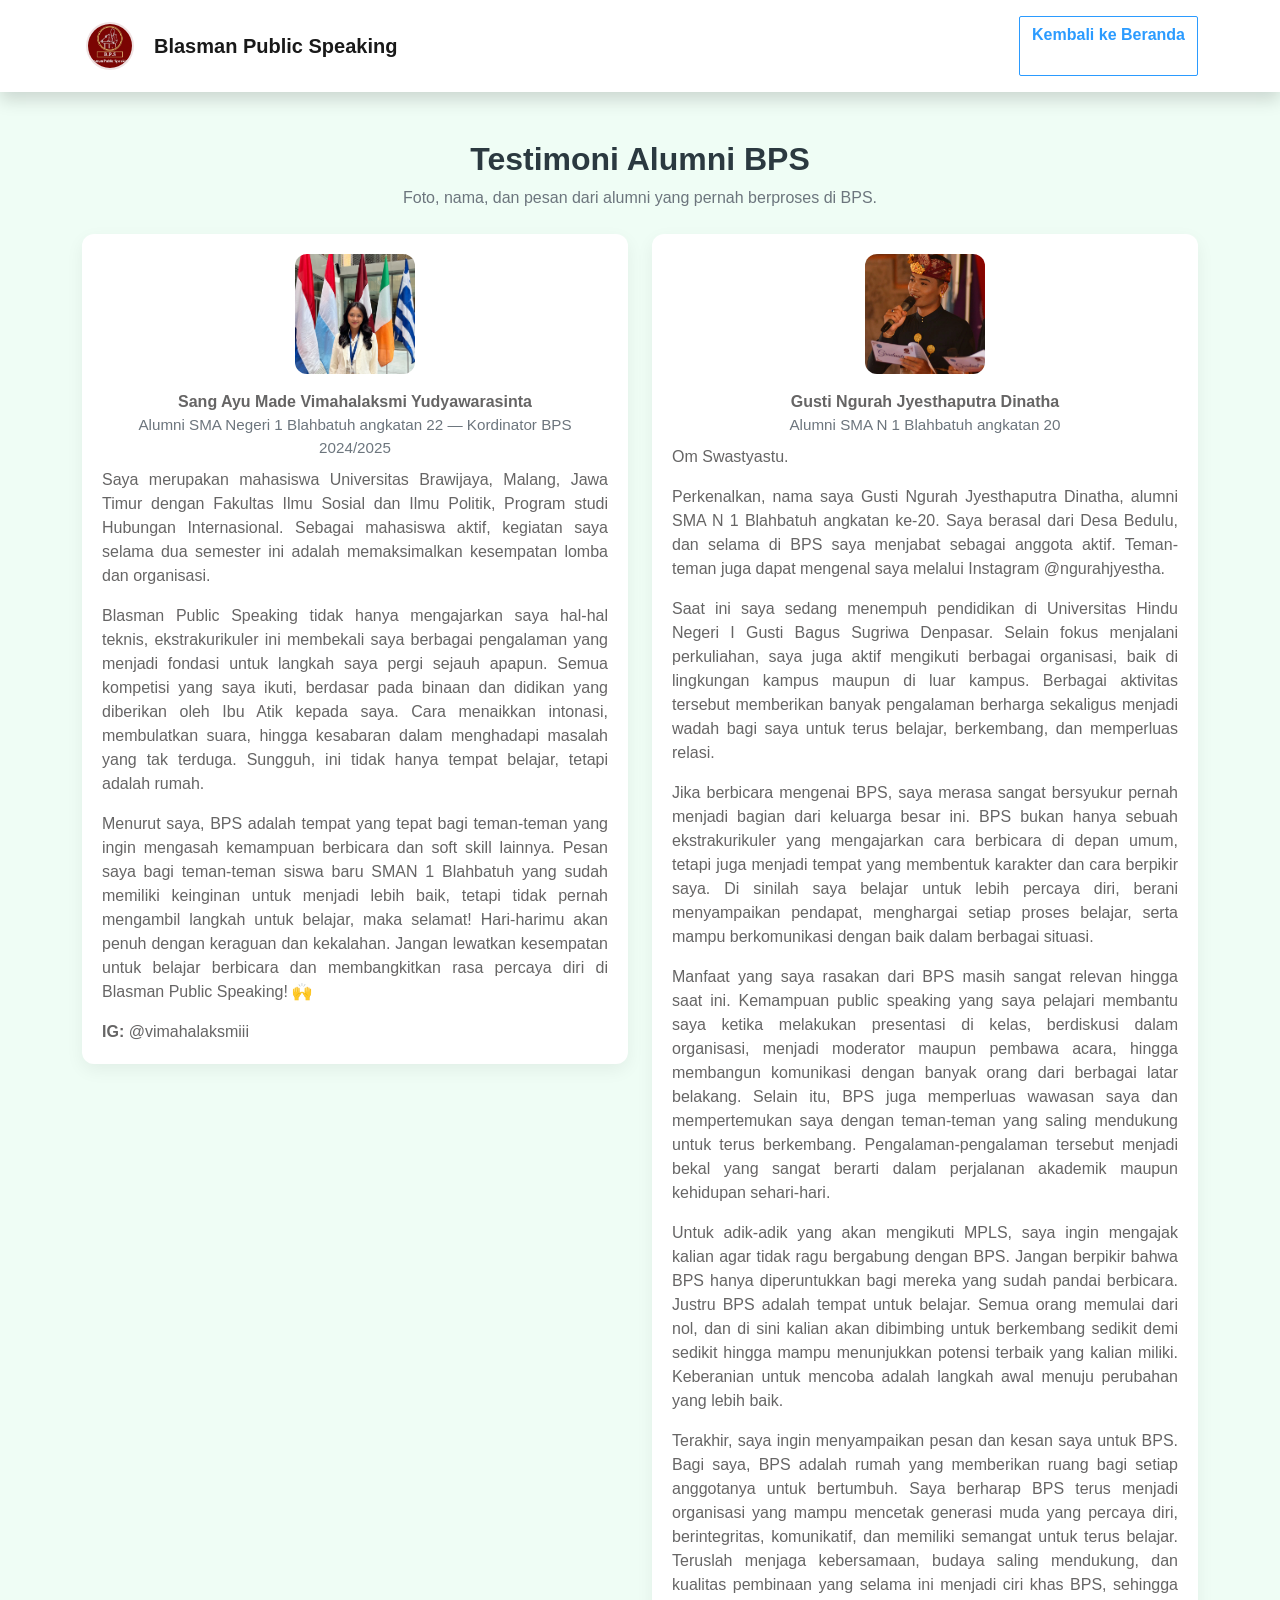
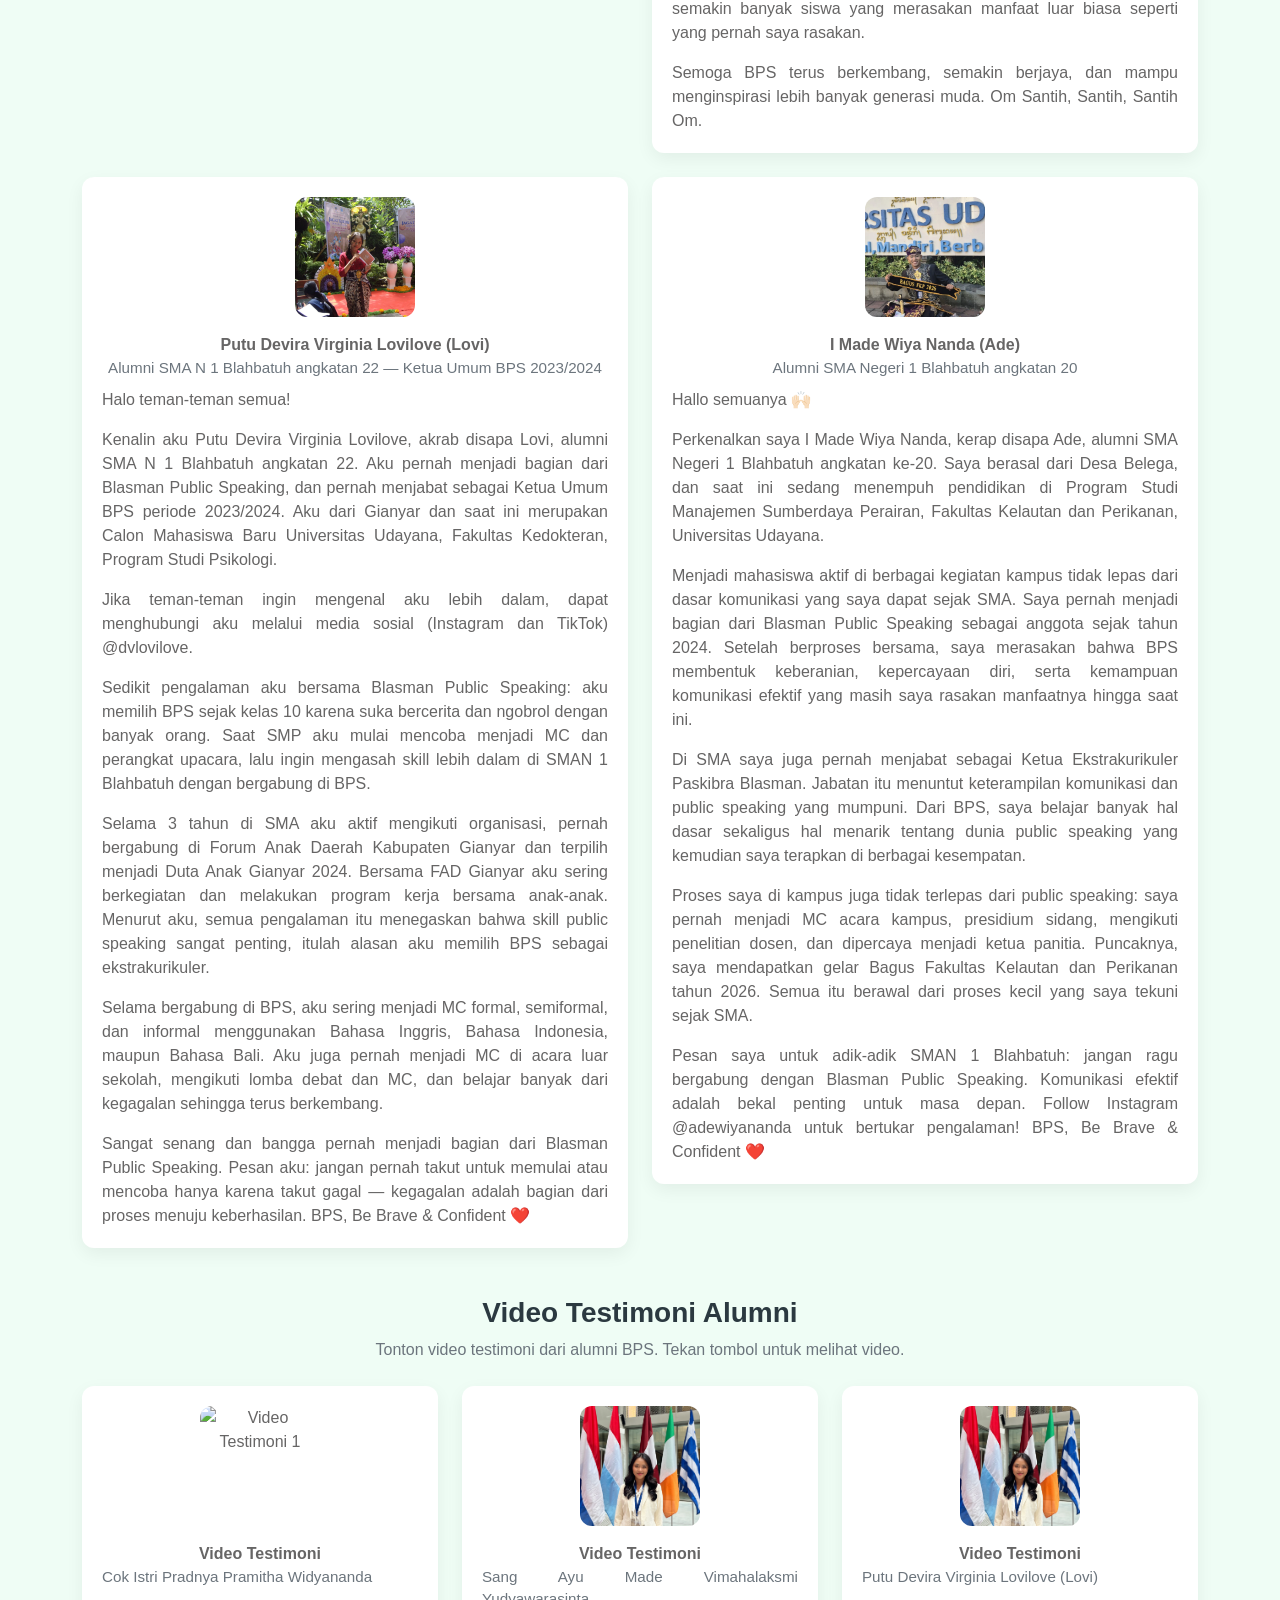
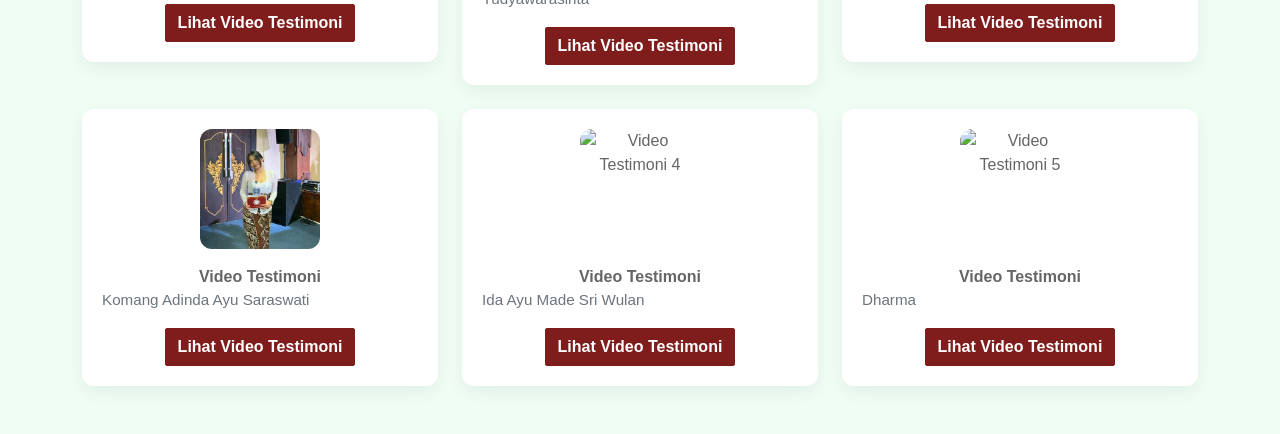
==== testimonials.html @ 6df074cc "Add files via upload" ====
<!DOCTYPE html>
<html lang="id">

<head>
    <meta charset="utf-8">
    <title>Testimoni Alumni | BPS</title>
    <meta content="width=device-width, initial-scale=1.0" name="viewport">
    <link href="css/bootstrap.min.css" rel="stylesheet">
    <link href="css/style.css" rel="stylesheet">
    <style>
        .alumni-card { border-radius:12px; padding:20px; background:#fff; box-shadow:0 6px 18px rgba(0,0,0,0.06); }
        .alumni-photo { width:120px; height:120px; border-radius:12px; object-fit:cover; display:block; margin:0 auto; }
        .alumni-meta { font-weight:700; margin-top:8px; text-align:center; }
        .alumni-sub { color:#6c757d; font-size:0.95rem; text-align:center; }
        .alumni-card p { text-align:justify; }
    </style>
</head>

<body class="has-fixed-navbar bg-light">
    <nav class="navbar navbar-expand-lg navbar-light bg-white shadow sticky-top py-3">
        <div class="container">
            <a class="navbar-brand d-flex align-items-center" href="index.html">
                <img src="LOGO BPS.webp" alt="Logo" style="width:48px; height:auto; object-fit:contain;" class="me-2">
                <span class="fw-bold">Blasman Public Speaking</span>
            </a>
            <div class="ms-auto">
                <a href="index.html" class="btn btn-outline-secondary">Kembali ke Beranda</a>
            </div>
        </div>
    </nav>

    <main class="container py-5">
        <div class="text-center mb-4">
            <h2 class="fw-bold">Testimoni Alumni BPS</h2>
            <p class="text-muted">Foto, nama, dan pesan dari alumni yang pernah berproses di BPS.</p>
        </div>

        <div class="row g-4">
            <div class="col-md-6">
                <div class="alumni-card">
                    <div class="text-center mb-3">
                        <img src="kak gek vi.webp" alt="Sang Ayu" class="alumni-photo">
                    </div>
                    <div>
                        <div class="alumni-meta">Sang Ayu Made Vimahalaksmi Yudyawarasinta</div>
                        <div class="alumni-sub">Alumni SMA Negeri 1 Blahbatuh angkatan 22 — Kordinator BPS 2024/2025</div>
                        <p class="mt-2">Saya merupakan mahasiswa Universitas Brawijaya, Malang, Jawa Timur dengan Fakultas Ilmu Sosial dan Ilmu Politik, Program studi Hubungan Internasional. Sebagai mahasiswa aktif, kegiatan saya selama dua semester ini adalah memaksimalkan kesempatan lomba dan organisasi.</p>
                        <p>Blasman Public Speaking tidak hanya mengajarkan saya hal-hal teknis, ekstrakurikuler ini membekali saya berbagai pengalaman yang menjadi fondasi untuk langkah saya pergi sejauh apapun. Semua kompetisi yang saya ikuti, berdasar pada binaan dan didikan yang diberikan oleh Ibu Atik kepada saya. Cara menaikkan intonasi, membulatkan suara, hingga kesabaran dalam menghadapi masalah yang tak terduga. Sungguh, ini tidak hanya tempat belajar, tetapi adalah rumah.</p>
                        <p>Menurut saya, BPS adalah tempat yang tepat bagi teman-teman yang ingin mengasah kemampuan berbicara dan soft skill lainnya. Pesan saya bagi teman-teman siswa baru SMAN 1 Blahbatuh yang sudah memiliki keinginan untuk menjadi lebih baik, tetapi tidak pernah mengambil langkah untuk belajar, maka selamat! Hari-harimu akan penuh dengan keraguan dan kekalahan. Jangan lewatkan kesempatan untuk belajar berbicara dan membangkitkan rasa percaya diri di Blasman Public Speaking! 🙌</p>
                        <p class="mb-0"><strong>IG:</strong> @vimahalaksmiii</p>
                    </div>
                </div>
            </div>

            <div class="col-md-6">
                <div class="alumni-card">
                    <div class="text-center mb-3">
                        <img src="kak jyes.webp" alt="Gusti Ngurah" class="alumni-photo">
                    </div>
                    <div>
                        <div class="alumni-meta">Gusti Ngurah Jyesthaputra Dinatha</div>
                        <div class="alumni-sub">Alumni SMA N 1 Blahbatuh angkatan 20</div>
                        <p class="mt-2">Om Swastyastu.</p>
                        <p>Perkenalkan, nama saya Gusti Ngurah Jyesthaputra Dinatha, alumni SMA N 1 Blahbatuh angkatan ke-20. Saya berasal dari Desa Bedulu, dan selama di BPS saya menjabat sebagai anggota aktif. Teman-teman juga dapat mengenal saya melalui Instagram @ngurahjyestha.</p>
                        <p>Saat ini saya sedang menempuh pendidikan di Universitas Hindu Negeri I Gusti Bagus Sugriwa Denpasar. Selain fokus menjalani perkuliahan, saya juga aktif mengikuti berbagai organisasi, baik di lingkungan kampus maupun di luar kampus. Berbagai aktivitas tersebut memberikan banyak pengalaman berharga sekaligus menjadi wadah bagi saya untuk terus belajar, berkembang, dan memperluas relasi.</p>
                        <p>Jika berbicara mengenai BPS, saya merasa sangat bersyukur pernah menjadi bagian dari keluarga besar ini. BPS bukan hanya sebuah ekstrakurikuler yang mengajarkan cara berbicara di depan umum, tetapi juga menjadi tempat yang membentuk karakter dan cara berpikir saya. Di sinilah saya belajar untuk lebih percaya diri, berani menyampaikan pendapat, menghargai setiap proses belajar, serta mampu berkomunikasi dengan baik dalam berbagai situasi.</p>
                        <p>Manfaat yang saya rasakan dari BPS masih sangat relevan hingga saat ini. Kemampuan public speaking yang saya pelajari membantu saya ketika melakukan presentasi di kelas, berdiskusi dalam organisasi, menjadi moderator maupun pembawa acara, hingga membangun komunikasi dengan banyak orang dari berbagai latar belakang. Selain itu, BPS juga memperluas wawasan saya dan mempertemukan saya dengan teman-teman yang saling mendukung untuk terus berkembang. Pengalaman-pengalaman tersebut menjadi bekal yang sangat berarti dalam perjalanan akademik maupun kehidupan sehari-hari.</p>
                        <p>Untuk adik-adik yang akan mengikuti MPLS, saya ingin mengajak kalian agar tidak ragu bergabung dengan BPS. Jangan berpikir bahwa BPS hanya diperuntukkan bagi mereka yang sudah pandai berbicara. Justru BPS adalah tempat untuk belajar. Semua orang memulai dari nol, dan di sini kalian akan dibimbing untuk berkembang sedikit demi sedikit hingga mampu menunjukkan potensi terbaik yang kalian miliki. Keberanian untuk mencoba adalah langkah awal menuju perubahan yang lebih baik.</p>
                        <p>Terakhir, saya ingin menyampaikan pesan dan kesan saya untuk BPS. Bagi saya, BPS adalah rumah yang memberikan ruang bagi setiap anggotanya untuk bertumbuh. Saya berharap BPS terus menjadi organisasi yang mampu mencetak generasi muda yang percaya diri, berintegritas, komunikatif, dan memiliki semangat untuk terus belajar. Teruslah menjaga kebersamaan, budaya saling mendukung, dan kualitas pembinaan yang selama ini menjadi ciri khas BPS, sehingga semakin banyak siswa yang merasakan manfaat luar biasa seperti yang pernah saya rasakan.</p>
                        <p class="mb-0">Semoga BPS terus berkembang, semakin berjaya, dan mampu menginspirasi lebih banyak generasi muda. Om Santih, Santih, Santih Om.</p>
                    </div>
                </div>
            </div>

            <div class="col-md-6">
                <div class="alumni-card">
                    <div class="text-center mb-3">
                        <img src="kak lovi.webp" alt="Putu Devira" class="alumni-photo">
                    </div>
                    <div>
                        <div class="alumni-meta">Putu Devira Virginia Lovilove (Lovi)</div>
                        <div class="alumni-sub">Alumni SMA N 1 Blahbatuh angkatan 22 — Ketua Umum BPS 2023/2024</div>
                        <p class="mt-2">Halo teman-teman semua!</p>
                        <p>Kenalin aku Putu Devira Virginia Lovilove, akrab disapa Lovi, alumni SMA N 1 Blahbatuh angkatan 22. Aku pernah menjadi bagian dari Blasman Public Speaking, dan pernah menjabat sebagai Ketua Umum BPS periode 2023/2024. Aku dari Gianyar dan saat ini merupakan Calon Mahasiswa Baru Universitas Udayana, Fakultas Kedokteran, Program Studi Psikologi.</p>
                        <p>Jika teman-teman ingin mengenal aku lebih dalam, dapat menghubungi aku melalui media sosial (Instagram dan TikTok) @dvlovilove.</p>
                        <p>Sedikit pengalaman aku bersama Blasman Public Speaking: aku memilih BPS sejak kelas 10 karena suka bercerita dan ngobrol dengan banyak orang. Saat SMP aku mulai mencoba menjadi MC dan perangkat upacara, lalu ingin mengasah skill lebih dalam di SMAN 1 Blahbatuh dengan bergabung di BPS.</p>
                        <p>Selama 3 tahun di SMA aku aktif mengikuti organisasi, pernah bergabung di Forum Anak Daerah Kabupaten Gianyar dan terpilih menjadi Duta Anak Gianyar 2024. Bersama FAD Gianyar aku sering berkegiatan dan melakukan program kerja bersama anak-anak. Menurut aku, semua pengalaman itu menegaskan bahwa skill public speaking sangat penting, itulah alasan aku memilih BPS sebagai ekstrakurikuler.</p>
                        <p>Selama bergabung di BPS, aku sering menjadi MC formal, semiformal, dan informal menggunakan Bahasa Inggris, Bahasa Indonesia, maupun Bahasa Bali. Aku juga pernah menjadi MC di acara luar sekolah, mengikuti lomba debat dan MC, dan belajar banyak dari kegagalan sehingga terus berkembang.</p>
                        <p class="mb-0">Sangat senang dan bangga pernah menjadi bagian dari Blasman Public Speaking. Pesan aku: jangan pernah takut untuk memulai atau mencoba hanya karena takut gagal — kegagalan adalah bagian dari proses menuju keberhasilan. BPS, Be Brave & Confident ❤️</p>
                    </div>
                </div>
            </div>

            <div class="col-md-6">
                <div class="alumni-card">
                    <div class="text-center mb-3">
                        <img src="kak nanda.webp" alt="I Made Wiya Nanda" class="alumni-photo">
                    </div>
                    <div>
                        <div class="alumni-meta">I Made Wiya Nanda (Ade)</div>
                        <div class="alumni-sub">Alumni SMA Negeri 1 Blahbatuh angkatan 20</div>
                        <p class="mt-2">Hallo semuanya 🙌🏻</p>
                        <p>Perkenalkan saya I Made Wiya Nanda, kerap disapa Ade, alumni SMA Negeri 1 Blahbatuh angkatan ke-20. Saya berasal dari Desa Belega, dan saat ini sedang menempuh pendidikan di Program Studi Manajemen Sumberdaya Perairan, Fakultas Kelautan dan Perikanan, Universitas Udayana.</p>
                        <p>Menjadi mahasiswa aktif di berbagai kegiatan kampus tidak lepas dari dasar komunikasi yang saya dapat sejak SMA. Saya pernah menjadi bagian dari Blasman Public Speaking sebagai anggota sejak tahun 2024. Setelah berproses bersama, saya merasakan bahwa BPS membentuk keberanian, kepercayaan diri, serta kemampuan komunikasi efektif yang masih saya rasakan manfaatnya hingga saat ini.</p>
                        <p>Di SMA saya juga pernah menjabat sebagai Ketua Ekstrakurikuler Paskibra Blasman. Jabatan itu menuntut keterampilan komunikasi dan public speaking yang mumpuni. Dari BPS, saya belajar banyak hal dasar sekaligus hal menarik tentang dunia public speaking yang kemudian saya terapkan di berbagai kesempatan.</p>
                        <p>Proses saya di kampus juga tidak terlepas dari public speaking: saya pernah menjadi MC acara kampus, presidium sidang, mengikuti penelitian dosen, dan dipercaya menjadi ketua panitia. Puncaknya, saya mendapatkan gelar Bagus Fakultas Kelautan dan Perikanan tahun 2026. Semua itu berawal dari proses kecil yang saya tekuni sejak SMA.</p>
                        <p class="mb-0">Pesan saya untuk adik-adik SMAN 1 Blahbatuh: jangan ragu bergabung dengan Blasman Public Speaking. Komunikasi efektif adalah bekal penting untuk masa depan. Follow Instagram @adewiyananda untuk bertukar pengalaman! BPS, Be Brave & Confident ❤️</p>
                    </div>
                </div>
            </div>
        </div>

        <section class="mt-5">
            <div class="text-center mb-4">
                <h3 class="fw-bold">Video Testimoni Alumni</h3>
                <p class="text-muted">Tonton video testimoni dari alumni BPS. Tekan tombol untuk melihat video.</p>
            </div>
            <div class="row g-4">
                <div class="col-md-4">
                    <div class="alumni-card text-center">
                        <img src="img/testimonials/video1.svg" alt="Video Testimoni 1" class="alumni-photo mb-3">
                        <div class="alumni-meta">Video Testimoni</div>
                        <p class="alumni-sub mb-3">Cok Istri Pradnya Pramitha Widyananda</p>
                        <a href="https://drive.google.com/drive/folders/1GvhoRWu2qw4TG770YlrGEFmzgTmneCWC" class="btn btn-primary">Lihat Video Testimoni</a>
                    </div>
                </div>
                <div class="col-md-4">
                    <div class="alumni-card text-center">
                        <img src="kak gek vi.webp" alt="Video Testimoni 2" class="alumni-photo mb-3">
                        <div class="alumni-meta">Video Testimoni</div>
                        <p class="alumni-sub mb-3">Sang Ayu Made Vimahalaksmi Yudyawarasinta</p>
                        <a href="https://drive.google.com/file/d/1x2r6-L9HprTprLgL7ApCzO0cnFjXVGEu/view?usp=sharing" class="btn btn-primary">Lihat Video Testimoni</a>
                    </div>
                </div>
                <div class="col-md-4">
                    <div class="alumni-card text-center">
                        <img src="kak gek vi.webp" alt="Video Testimoni 2" class="alumni-photo mb-3">
                        <div class="alumni-meta">Video Testimoni</div>
                        <p class="alumni-sub mb-3">Putu Devira Virginia Lovilove (Lovi)</p>
                        <a href="https://drive.google.com/file/d/1x2r6-L9HprTprLgL7ApCzO0cnFjXVGEu/view?usp=sharing" class="btn btn-primary">Lihat Video Testimoni</a>
                    </div>
                </div>
                <div class="col-md-4">
                    <div class="alumni-card text-center">
                        <img src="kak adinda.webp" alt="Video Testimoni 3" class="alumni-photo mb-3">
                        <div class="alumni-meta">Video Testimoni</div>
                        <p class="alumni-sub mb-3">Komang Adinda Ayu Saraswati</p>
                        <a href="https://drive.google.com/file/d/10kgypw3REEiECP6uejNPtmQ8xjZw0kv6/view?usp=sharing" class="btn btn-primary">Lihat Video Testimoni</a>
                    </div>
                </div> 
                <div class="col-md-4">
                    <div class="alumni-card text-center">
                        <img src="" alt="Video Testimoni 4" class="alumni-photo mb-3">
                        <div class="alumni-meta">Video Testimoni</div>
                        <p class="alumni-sub mb-3">Ida Ayu Made Sri Wulan</p>
                        <a href="https://drive.google.com/file/d/1pdM9XAoC6LpCS4PDbsBB2Jkfjj69gDBs/view?usp=sharing" class="btn btn-primary">Lihat Video Testimoni</a>
                    </div>
                </div>
                <div class="col-md-4">
                    <div class="alumni-card text-center">
                        <img src="" alt="Video Testimoni 5" class="alumni-photo mb-3">
                        <div class="alumni-meta">Video Testimoni</div>
                        <p class="alumni-sub mb-3">Dharma</p>
                        <a href="https://drive.google.com/file/d/1xp3b-18CSuY4pFFsc0P8x38hst03BBt0/view?usp=sharing" class="btn btn-primary">Lihat Video Testimoni</a>
                    </div>
                </div>
            </div>
        </section>
    </main>

    <script src="https://code.jquery.com/jquery-3.4.1.min.js"></script>
    <script src="https://cdn.jsdelivr.net/npm/bootstrap@5.0.0/dist/js/bootstrap.bundle.min.js"></script>
</body>

</html>
---- css/style.css ----
/********** Template CSS **********/
:root {
    --primary: #7f1d1d;
    --secondary: #f9d5d3;
    --light: #fff5f5;
    --dark: #120808;
    --soft-grey: #e8e8e8;
    --soft-grey-dark: #f4f4f4;
}

html,
body {
    background: #ffffff;
}

.back-to-top {
    position: fixed;
    display: none;
    right: 45px;
    bottom: 45px;
    z-index: 99;
}


/*** Spinner ***/
#spinner {
    opacity: 0;
    visibility: hidden;
    transition: opacity .5s ease-out, visibility 0s linear .5s;
    z-index: 99999;
}

#spinner.show {
    transition: opacity .5s ease-out, visibility 0s linear 0s;
    visibility: visible;
    opacity: 1;
}


/*** Button ***/
.btn {
    font-family: 'Inter', sans-serif;
    font-weight: 600;
    transition: transform .25s ease, box-shadow .25s ease, background-color .25s ease, color .25s ease;
}

.btn:hover {
    transform: translateY(-2px);
    box-shadow: 0 18px 26px rgba(127,29,29,0.18);
}

.btn.btn-primary,
.btn.btn-secondary {
    color: #FFFFFF;
}

.nav-link {
    transition: transform .25s ease, color .25s ease;
}

.nav-link:hover {
    transform: translateY(-2px);
}

.social-icon:hover {
    transform: translateY(-6px) rotate(-2deg);
    background: rgba(255,255,255,0.22);
}

.btn-square {
    width: 38px;
    height: 38px;
}

.btn-sm-square {
    width: 32px;
    height: 32px;
}

.btn-lg-square {
    width: 48px;
    height: 48px;
}

.btn-square,
.btn-sm-square,
.btn-lg-square {
    padding: 0;
    display: flex;
    align-items: center;
    justify-content: center;
    font-weight: normal;
    border-radius: 2px;
}


/*** Navbar ***/
.navbar .dropdown-toggle::after {
    border: none;
    content: "\f107";
    font-family: "Font Awesome 5 Free";
    font-weight: 900;
    vertical-align: middle;
    margin-left: 5px;
    transition: .5s;
}

.navbar .dropdown-toggle[aria-expanded=true]::after {
    transform: rotate(-180deg);
}

.navbar-dark .navbar-nav .nav-link,
.navbar-light .navbar-nav .nav-link {
    margin-right: 30px;
    padding: 25px 0;
    color: #FFFFFF;
    font-size: 15px;
    text-transform: uppercase;
    outline: none;
}

.navbar-dark .navbar-nav .nav-link:hover,
.navbar-dark .navbar-nav .nav-link.active,
.navbar-light .navbar-nav .nav-link:hover,
.navbar-light .navbar-nav .nav-link.active {
    color: var(--primary);
}

@media (max-width: 991.98px) {
    .navbar-dark .navbar-nav .nav-link,
    .navbar-light .navbar-nav .nav-link  {
        margin-right: 0;
        padding: 10px 0;
    }

    .navbar-light .navbar-nav {
        border-top: 1px solid #EEEEEE;
    }
}

.navbar-light .navbar-brand,
.navbar-light a.btn {
    min-height: 60px;
}

/* Top wrapper background override: remove dark strip behind fixed navbar */
/* Make top wrapper transparent to remove black strip above navbar */
.container-fluid.bg-dark.p-0,
.container-fluid.bg-dark {
    background: transparent !important;
    padding-top: 0 !important;
    overflow: visible !important;
}

.navbar .container-fluid {
    display: flex;
    flex-wrap: nowrap;
    align-items: center;
    gap: .5rem;
    padding-left: 6px; /* reduce left padding further */
    padding-right: 8px;
}

/* Brand should grow to fill available space so text isn't truncated */
.navbar .navbar-brand {
    gap: .75rem;
    white-space: nowrap;
    overflow: visible;
    display: inline-flex;
    align-items: center;
    flex: 1 1 auto;
    min-width: 0;
}

/* Toggler stays fixed-width so brand can use remaining space */
.navbar .navbar-toggler {
    order: 2;
    margin-left: 8px;
    width: 44px;
    height: 44px;
    border-radius: 10px;
    border: 1px solid rgba(18, 8, 8, 0.12);
    display: inline-flex;
    align-items: center;
    justify-content: center;
    flex: 0 0 44px; /* keep tappable area */
}

/* Collapse (menu) appears after brand/toggler and occupies its own row on mobile */
.navbar .collapse.navbar-collapse {
    order: 3;
    flex: 0 0 auto;
}

/* Ensure brand image sizing */
.navbar .navbar-brand img {
    width: auto;
    height: 30px; /* smaller logo */
    max-width: 52px;
    object-fit: cover;
    flex: 0 0 auto;
    border-radius: 50%;
    border: 2px solid rgba(127,29,29,0.12);
}

/* Shift brand content slightly left so text has more room visually */
.navbar .navbar-brand { margin-left: 4px; }
.navbar .navbar-brand img { margin-right: 6px; }

/* Slightly smaller hamburger icon inside toggler */
.navbar .navbar-toggler-icon { background-size: 18px 18px; }

@media (max-width: 576px) {
  .navbar .navbar-brand h1 { font-size: 16px; }
  .navbar .navbar-brand p { font-size: 12px; opacity: .9; }
  .navbar .navbar-brand { max-width: calc(100% - 96px); }
  .navbar .navbar-toggler { width:44px; height:44px; }
  .navbar .collapse.navbar-collapse { display: none; }
}

/* On small screens, position collapse below the header so it doesn't cover the brand */
.media-query-fix {}
@media (max-width: 768px) {
    .navbar { position: relative; }
    /* place toggler absolute on the right so it never overlaps brand area */
    .navbar .navbar-toggler { position: absolute; right: 10px; top: 50%; transform: translateY(-50%); }
    .navbar .collapse.navbar-collapse {
        position: absolute;
        left: 0;
        top: 100%;
        width: 100%;
        display: none;
        z-index: 1055;
        background: #ffffff;
        box-shadow: 0 12px 30px rgba(0,0,0,0.08);
        padding: .75rem 1rem;
    }
    .navbar .collapse.navbar-collapse.show { display: block; }
    .navbar .navbar-brand { z-index: 1060; background: transparent; padding-right: 0; }
    /* shrink logo on very small screens to give text more room */
    .navbar .navbar-brand img { height: 28px; max-width: 48px; }
    .navbar .navbar-brand h1 { font-size: 17px; }
}

/* Make navbar sticky for phone and tablet for better navigation */
@media (max-width: 992px) {
    .navbar {
        position: sticky !important;
        top: 0 !important;
        z-index: 2000;
        background: #ffffff;
        box-shadow: 0 6px 18px rgba(0,0,0,0.06);
    }

    /* Ensure content doesn't jump under the sticky navbar */
    body.has-fixed-navbar, body { scroll-padding-top: 64px; }
}

/* Prevent hamburger from moving on press or focus */
.navbar .navbar-toggler,
.navbar .navbar-toggler:focus,
.navbar .navbar-toggler:active {
    transform: none !important;
    box-shadow: none !important;
}

/* Show toggler only on small phones; hide on tablet/desktop */
@media (min-width: 769px) {
    .navbar .navbar-toggler { display: none !important; }
    .navbar .collapse.navbar-collapse { display: flex !important; position: static !important; width: auto !important; background: transparent !important; box-shadow: none !important; }
    .navbar .navbar-nav { flex-direction: row !important; align-items: center !important; gap: 1.5rem; }
}

/* Reserve tappable area on small screens so toggler doesn't overlap text */
@media (max-width: 768px) {
    .navbar .navbar-brand { padding-right: 64px; }
    .navbar .navbar-toggler { display: inline-flex !important; }
}
.section-header span {
    font-size: clamp(1rem, 1.15vw, 1.3rem);
}
.section-panel .section-header h2 {
    font-size: clamp(2.4rem, 3.4vw, 3.6rem);
}
.section-panel .section-header p {
    color: #4d4d4d;
}
.section-panel.text-dark .section-header span,
.section-panel.text-dark .section-header h2,
.section-panel.text-dark .section-header p {
    color: #1f1f1f;
}

.navbar-brand h1 {
    font-size: clamp(20px, 2.2vw, 24px);
    line-height: 1.1;
    white-space: nowrap;
}

.navbar-light .navbar-nav .nav-link {
    color: var(--dark);
    font-weight: 500;
}

.navbar-light.sticky-top {
    position: sticky !important;
    top: 0 !important;
    transition: .3s;
    box-shadow: 0 2px 8px rgba(0,0,0,0.06);
}

/* Ensure navbar stays above content and isn't covered on scroll */
.navbar {
    position: sticky !important;
    top: 0 !important;
    z-index: 1050;
    background: #ffffff;
    box-shadow: 0 2px 8px rgba(0,0,0,0.06);
}

/* Reserve space for fixed/sticky navbar when using in-page anchors and for fixed header */
body { scroll-padding-top: 64px; }

/* When header is fixed-top, add top padding so content isn't hidden behind it */
@supports (position: fixed) {
  body.has-fixed-navbar { padding-top: 0; }
}

@media (max-width: 576px) {
  body.has-fixed-navbar { padding-top: 0; }
}

@media (min-width: 992px) {
    .navbar .nav-item .dropdown-menu {
        display: block;
        top: 100%;
        margin-top: 0;
        transform: rotateX(-75deg);
        transform-origin: 0% 0%;
        opacity: 0;
        visibility: hidden;
        transition: .5s;
        
    }

    .navbar .nav-item:hover .dropdown-menu {
        transform: rotateX(0deg);
        visibility: visible;
        transition: .5s;
        opacity: 1;
    }
}


/*** Header ***/
.header-carousel .container,
.page-header .container {
    position: relative;
    padding: 45px 0 45px 35px;
    border-left: 15px solid var(--primary);
    border-top-left-radius: 12px;
    border-bottom-left-radius: 12px;
    /* Ensure rounding only on the left side */
    border-top-right-radius: 0;
    border-bottom-right-radius: 0;
}

/* Slightly rounded corners for header carousel buttons */
.header-carousel .btn {
    border-radius: 18px !important;
}

.cover-button-group {
    display: flex;
    flex-wrap: wrap;
    align-items: center;
    gap: 10px;
    max-width: 320px;
}

.header-carousel .cover-action-btn {
    display: inline-flex;
    align-items: center;
    justify-content: center;
    min-width: 136px;
    padding: 12px 18px;
    line-height: 1.2;
    text-align: center !important;
    white-space: nowrap;
    border-radius: 18px !important;
}

.header-carousel .btn-contact-person {
    color: #FFFFFF;
    background: rgba(43, 57, 64, .92);
    border: 1px solid rgba(255, 255, 255, .85);
}

.header-carousel .btn-contact-person:hover {
    color: #FFFFFF;
    background: var(--primary);
    border-color: var(--primary);
}

.cover-bottom-actions {
    display: flex;
    flex-wrap: wrap;
    justify-content: center;
    align-items: center;
    gap: 10px;
    padding: 16px 18px;
    background: #FFFFFF;
}

.cover-bottom-actions .cover-action-btn {
    display: inline-flex;
    align-items: center;
    justify-content: center;
    min-width: 152px;
    border-radius: 18px !important;
    padding: 12px 18px;
    line-height: 1.2;
    text-align: center !important;
    white-space: nowrap;
}

.cover-bottom-actions .btn-pengumpulan {
    background: #FFFFFF;
    border-color: var(--primary);
}

.cover-bottom-actions .btn-pengumpulan:hover {
    color: #FFFFFF !important;
    background: var(--primary);
    border-color: var(--primary);
}

.cover-bottom-actions .btn-light {
    background: #FFFFFF;
    border-color: rgba(43, 57, 64, .18);
    box-shadow: 0 6px 18px rgba(43, 57, 64, .08);
}

.cover-bottom-actions .btn-contact-person {
    color: #FFFFFF;
    background: rgba(43, 57, 64, .92);
    border: 1px solid rgba(43, 57, 64, .92);
}

/* Gold-styled 'Panduan' button in the header carousel */
.header-carousel .btn.btn-secondary {
    background: linear-gradient(180deg, #ffffff 0%, #ffffff 100%);
    border-color: rgba(0,0,0,0.06);
    color: #1a1a1a;
}

.header-carousel .btn.btn-secondary:hover {
    background: linear-gradient(180deg, #cac9c7 0%, #dfdfdf 100%);
    color: #111;
    transform: translateY(-2px);
    box-shadow: 0 8px 30px rgba(0,0,0,0.12);
}
.header-carousel .btn:hover {
    box-shadow: 0 8px 26px rgba(3,59,38,0.12);
}

.header-carousel .owl-carousel-item {
    position: relative;
    min-height: 620px;
    overflow: hidden;
}

.header-carousel .owl-carousel-item img {
    width: 100%;
    height: 100%;
    object-fit: cover;
}

.header-carousel .container::before,
.header-carousel .container::after,
.page-header .container::before,
.page-header .container::after {
    position: absolute;
    content: "";
    top: 0;
    left: 0;
    width: 100px;
    height: 15px;
    background: var(--primary);
    /* Round the free/right end of the horizontal bar */
    border-top-left-radius: 0;
    border-top-right-radius: 12px;
}

.header-carousel .container::after,
.page-header .container::after {
    top: 100%;
    margin-top: -15px;
    /* Round the bottom bar's right end */
    border-bottom-left-radius: 0;
    border-bottom-right-radius: 12px;
}

@media (max-width: 768px) {
    .header-carousel .owl-carousel-item {
        position: relative;
        min-height: 500px;
    }
    
    .header-carousel .owl-carousel-item img {
        position: absolute;
        width: 100%;
        height: 100%;
        object-fit: cover;
    }

    .header-carousel .owl-carousel-item p {
        font-size: 14px !important;
        font-weight: 400 !important;
    }

    .header-carousel .owl-carousel-item h1 {
        font-size: 30px;
        font-weight: 600;
    }

    .cover-button-group {
        gap: 8px;
        max-width: 280px;
    }

    .header-carousel .cover-action-btn {
        min-width: 128px;
        padding: 10px 14px;
        font-size: 14px;
    }

    .cover-bottom-actions {
        gap: 8px;
        padding: 14px 12px;
    }

    .cover-bottom-actions .cover-action-btn {
        min-width: 128px;
        padding: 10px 14px;
        font-size: 14px;
    }
}

.header-carousel .owl-nav {
    position: absolute;
    top: 50%;
    right: 8%;
    transform: translateY(-50%);
    display: flex;
    flex-direction: column;
}

.header-carousel .owl-nav .owl-prev,
.header-carousel .owl-nav .owl-next {
    margin: 7px 0;
    width: 45px;
    height: 45px;
    display: flex;
    align-items: center;
    justify-content: center;
    color: #FFFFFF;
    background: transparent;
    border: 1px solid #FFFFFF;
    border-radius: 2px;
    font-size: 22px;
    transition: .5s;
}

.header-carousel .owl-nav .owl-prev:hover,
.header-carousel .owl-nav .owl-next:hover {
    background: var(--primary);
    border-color: var(--primary);
}

.page-header {
    background: linear-gradient(rgba(43, 57, 64, .5), rgba(43, 57, 64, .5)), url(../img/carousel-1.jpg) center center no-repeat;
    background-size: cover;
}

.breadcrumb-item + .breadcrumb-item::before {
    color: var(--light);
}


/*** About ***/
.about-bg {
    background-image: -webkit-repeating-radial-gradient(center center, rgba(0, 0, 0, 0.2), rgba(0, 0, 0, 0.2) 1px, transparent 1px, transparent 100%);
    background-image: -moz-repeating-radial-gradient(center center, rgba(0, 0, 0, 0.2), rgba(0, 0, 0, 0.2) 1px, transparent 1px, transparent 100%);
    background-image: -ms-repeating-radial-gradient(center center, rgba(0, 0, 0, 0.2), rgba(0, 0, 0, 0.2) 1px, transparent 1px, transparent 100%);
    background-image: -o-repeating-radial-gradient(center center, rgba(0, 0, 0, 0.2), rgba(0, 0, 0, 0.2) 1px, transparent 1px, transparent 100%);
    background-image: repeating-radial-gradient(center center, rgba(0, 0, 0, 0.2), rgba(0, 0, 0, 0.2) 1px, transparent 1px, transparent 100%);
    background-size: 5px 5px;
}


/*** Category ***/
.cat-item {
    display: flex;
    flex-direction: column;
    align-items: center;
    justify-content: center;
    text-align: center !important;
    min-height: 180px;
    box-shadow: 0 0 45px rgba(0, 0, 0, .06);
    border: 1px solid rgba(0, 0, 0, .04);
    background: #ffffff;
    padding: 1rem;
    transition: box-shadow .35s ease, transform .35s ease;
    border-radius: 24px !important;
    overflow: hidden;
}

.cat-item h6,
.cat-item p {
    width: 100%;
    text-align: center !important;
}

.cat-item:hover {
    border-color: rgba(0, 0, 0, .08);
    box-shadow: 0 12px 40px rgba(0, 0, 0, .08);
    transform: translateY(-8px);
}

/* Perbesar ikon di dalam cat-item agar konsisten */
.cat-item i {
    font-size: 3rem; /* ukuran sama dengan fa-3x */
    display: block;
    margin-bottom: 1rem;
}

.file-category-group {
    margin-bottom: 3rem;
}

.file-category-title {
    display: flex;
    align-items: center;
    justify-content: center;
    gap: 12px;
    margin-bottom: 1.5rem;
    color: var(--dark);
    font-size: clamp(24px, 3vw, 34px);
    font-weight: 800;
    text-align: center;
}

.file-category-title i {
    font-size: .85em;
}

.file-category-title-spaced {
    margin-top: .75rem;
}

.file-action-card {
    display: flex !important;
    align-items: center;
    justify-content: center;
    min-height: 158px;
    padding: 1.25rem;
    border-radius: 24px !important;
    text-decoration: none;
}

.file-action-card i {
    font-size: 2.35rem;
    margin-bottom: .85rem;
}

.file-action-card h6 {
    display: flex;
    align-items: center;
    justify-content: center;
    width: 100%;
    min-height: 48px;
    margin-bottom: 0;
    color: var(--dark);
    font-size: 15px;
    line-height: 1.25;
    text-align: center !important;
}

.file-action-card {
    flex-direction: column;
    text-align: center;
}

.file-action-card-img {
    width: min(100%, 230px);
    aspect-ratio: 4 / 5;
    object-fit: cover;
    border-radius: 20px;
    margin-bottom: 1rem;
}

.file-action-card:hover h6 {
    color: var(--primary);
}



/*** Job Listing ***/
.nav-pills .nav-item .active {
    border-bottom: 2px solid var(--primary);
}

.job-item {
    border: 1px solid transparent;
    border-radius: 2px;
    box-shadow: 0 0 45px rgba(0, 0, 0, .08);
    transition: .5s;
}

.job-item:hover {
    border-color: rgba(0, 0, 0, .08);
    box-shadow: none;
}


/*** Testimonial ***/
.testimonial-carousel .owl-item .testimonial-item,
.testimonial-carousel .owl-item.center .testimonial-item * {
    transition: .5s;
}

.testimonial-carousel .owl-item.center .testimonial-item {
    background: var(--primary) !important;
}

.testimonial-carousel .owl-item.center .testimonial-item * {
    color: #FFFFFF !important;
}

.testimonial-carousel .owl-dots {
    margin-top: 24px;
    display: flex;
    align-items: flex-end;
    justify-content: center;
}

.testimonial-carousel .owl-dot {
    position: relative;
    display: inline-block;
    margin: 0 5px;
    width: 15px;
    height: 15px;
    border: 5px solid var(--primary);
    border-radius: 2px;
    transition: .5s;
}

.testimonial-carousel .owl-dot.active {
    background: var(--dark);
    border-color: var(--primary);
}


/*** Footer ***/
.footer {
    margin-bottom: 0;
}

.footer .btn.btn-social {
    margin-right: 5px;
    width: 35px;
    height: 35px;
    display: flex;
    align-items: center;
    justify-content: center;
    color: var(--light);
    border: 1px solid rgba(255,255,255,0.5);
    border-radius: 2px;
    transition: .3s;
}

/* Semangat Berkompetisi - primary red semi-transparent background */
.competition-section {
    background: rgba(127, 29, 29, 0.18);
    margin: 0;
    padding: 2.25rem 0;
}
.competition-section h1 {
    color: var(--light);
    margin-bottom: 0;
}

@media (min-width: 992px) {
    .competition-section { padding: 3rem 0; }
}

.hero-section {
    position: relative;
    background: linear-gradient(135deg, rgba(127,29,29,.92) 0%, rgba(33,8,8,.92) 100%), url('cover.webp');
    background-size: cover;
    background-position: center;
    color: #fff;
}
.hero-section .hero-overlay {
    position: absolute;
    inset: 0;
    background: rgba(18, 8, 8, 0.55);
}
.hero-section .hero-card {
    border: 1px solid rgba(255,255,255,0.12);
    background: rgba(255,255,255,0.95);
}
.section-header h2 {
    font-size: clamp(2.4rem, 3.2vw, 3.3rem);
    letter-spacing: -.04em;
}
.section-panel {
    background: #edecec;
    border-radius: 0;
    padding: 2rem 0;
}
.section-panel .section-header {
    background: transparent;
}
.section-panel .section-header span {
    font-size: clamp(1rem, 1.1vw, 1.3rem);
}
.section-panel .section-header h2 {
    font-size: clamp(2.4rem, 3.4vw, 3.6rem);
}
.section-panel.text-dark .section-header span,
.section-panel.text-dark .section-header h2,
.section-panel.text-dark .section-header p {
    color: #1f1f1f;
}
.feature-card,
.testimonial-card,
.gallery-card,
.contact-card {
    border-radius: 1.75rem;
    background: rgba(255,255,255,0.96);
    border: 1px solid rgba(255,255,255,0.14);
    box-shadow: 0 24px 60px rgba(0,0,0,0.08);
}
.feature-card .icon,
.testimonial-card .icon,
.contact-card .icon {
    width: 60px;
    height: 60px;
    display: inline-flex;
    align-items: center;
    justify-content: center;
    border-radius: 18px;
    background: rgba(127,29,29,0.12);
    color: var(--primary);
    margin-bottom: 1rem;
    font-size: 1.5rem;
}
.testimonial-card p,
.feature-card p,
.contact-card p {
    color: #4c2b2b;
}
.testimonial-card {
    padding: 2rem;
}
.gallery-card {
    overflow: hidden;
    position: relative;
}
.gallery-card img {
    width: 100%;
    height: 320px;
    object-fit: cover;
}
.gallery-card .gallery-caption {
    position: absolute;
    bottom: 0;
    left: 0;
    right: 0;
    padding: 1rem;
    background: linear-gradient(180deg, transparent, rgba(18,8,8,.88));
    color: #fff;
}
.social-icon {
    width: 52px;
    height: 52px;
    display: inline-flex;
    align-items: center;
    justify-content: center;
    border-radius: 15px;
    background: rgba(255,255,255,0.92);
    color: #000;
    border: 1px solid rgba(0,0,0,0.1);
    transition: transform .3s ease, background .3s ease, color .3s ease;
}
.social-icon:hover {
    transform: translateY(-4px);
    background: rgba(0,0,0,0.05);
    color: #000;
}
.contact-card {
    padding: 1.75rem;
}
.contact-card h5 {
    color: var(--dark);
}
.contact-card small {
    color: #6d3b3b;
}
.btn-outline-light {
    color: #fff;
    border-color: rgba(255,255,255,0.55);
}
.btn-outline-light:hover {
    background: rgba(255,255,255,0.12);
}

.footer {
    background: #0d0707;
}
.footer h5 {
    color: #fff;
}
.footer p,
.footer a {
    color: rgba(255,255,255,0.72);
}
.footer a:hover {
    color: #fff;
}

.footer .copyright {
    border-top: 1px solid rgba(255,255,255,0.08);
}

/* Social links under About */
    color: var(--primary);
    border-color: var(--light);
}

.footer .btn.btn-link {
    display: block;
    margin-bottom: 5px;
    padding: 0;
    text-align: left;
    font-size: 15px;
    font-weight: normal;
    text-transform: capitalize;
    transition: color .3s ease, transform .3s ease;
}
.footer .btn.btn-link:hover {
    color: #000;
    transform: translateX(4px);
}

.footer .btn.btn-link::before {
    position: relative;
    content: "\f105";
    font-family: "Font Awesome 5 Free";
    font-weight: 900;
    margin-right: 10px;
}

.footer .btn.btn-link:hover {
    letter-spacing: 1px;
    box-shadow: none;
}

.footer .form-control {
    border-color: rgba(255,255,255,0.5);
}

.footer .copyright {
    padding: 25px 0;
    font-size: 15px;
    border-top: 1px solid rgba(256, 256, 256, .1);
}

.footer .copyright a {
    color: var(--light);
}

.footer .footer-menu a {
    margin-right: 15px;
    padding-right: 15px;
    border-right: 1px solid rgba(255, 255, 255, .1);
}

.footer .footer-menu a:last-child {
    margin-right: 0;
    padding-right: 0;
    border-right: none;
}
/* Override Bootstrap primary color to project primary (#033b26) */
.text-primary { color: var(--primary) !important; }
.bg-primary { background-color: var(--primary) !important; }
.link-primary { color: var(--primary) !important; }
.link-primary:hover, .link-primary:focus { color: var(--primary) !important; }
.btn-primary { color: #fff; background-color: var(--primary); border-color: var(--primary); }
.btn-primary:hover { background-color: var(--primary); border-color: var(--primary); }

/* Welcome modal */
#welcomeModal .modal-content { border-radius: 8px; }
#welcomeModal .modal-body img { max-width: 180px; display: block; margin: 0 auto 1rem; }
#welcomeModal .modal-title { font-weight: 700; }
#welcomeModal .modal-body p { margin-bottom: 1.5rem; }
@media (max-width: 576px) {
  #welcomeModal .modal-dialog { margin: 1rem; }
}

/* Social links under About */
.social-link { display: inline-flex; align-items: center; color: inherit; }
.social-link i, .social-link .tiktok-icon { font-size: 1.25rem; line-height: 1; }
.social-link img.tiktok-icon, .social-link .tiktok-icon { width: 20px; height: 20px; display: inline-block; vertical-align: middle; object-fit: contain; }
.social-link span { vertical-align: middle; }

.text-justify { text-align: justify !important; text-align-last: left; text-justify: inter-word; }
.btn-check:focus + .btn, .btn:focus { outline: 0; box-shadow: 0 0 0 .25rem rgba(3,59,38,0.25) !important; }
.btn-outline-primary { color: var(--primary); border-color: var(--primary); }
.btn-outline-primary:hover { color: #000; background-color: var(--primary); border-color: var(--primary); }
.form-check-input:checked { background-color: var(--primary); border-color: var(--primary); }
.form-range::-webkit-slider-thumb, .form-range::-moz-range-thumb { background-color: var(--primary); }
.page-item.active .page-link { color: #fff; background-color: var(--primary); border-color: var(--primary); }
.dropdown-item.active, .dropdown-item:active { color: #fff; background-color: var(--primary); }
.list-group-item.active { color: #fff; background-color: var(--primary); border-color: var(--primary); }
.progress-bar { background-color: var(--primary) !important; }
.border-primary { border-color: var(--primary) !important; }
.nav-link { color: var(--primary) !important; }
.nav-link:hover, .nav-link:focus { color: var(--primary) !important; }

/* Responsive tweaks */
@media (max-width: 992px) {
  .navbar-light .navbar-brand { height: auto; }
  .navbar .navbar-brand img { max-width: 52px; max-height: 52px; }
  .header-carousel .owl-nav { right: 4%; }
  .header-carousel .owl-nav .owl-prev, .header-carousel .owl-nav .owl-next { width: 40px; height: 40px; font-size: 20px; }
  .section-panel { padding: 1.6rem 0; }
  .section-header h2 { font-size: clamp(2rem, 4vw, 2.8rem); }
  .feature-card p, .testimonial-card p, .contact-card p { font-size: .95rem; }
  .feature-card h5, .contact-card h5, .testimonial-card h6 { font-size: 1rem; }
  .social-icon { width: 48px; height: 48px; }
}

@media (max-width: 768px) {
  .navbar .navbar-nav .nav-link { margin-right: 0; padding: 8px 0; font-size: 14px; }
  .header-carousel .owl-carousel-item { min-height: 420px; }
  .header-carousel .owl-carousel-item h1 { font-size: 28px; }
  .header-carousel .owl-carousel-item p { font-size: 13px !important; }
  .header-carousel .container { padding: 25px 0 25px 20px; }
  .section-panel { padding: 1.4rem 0; }
  .section-header h2 { font-size: clamp(1.8rem, 4.7vw, 2.4rem); }
  .section-header p { font-size: .96rem; }
  .feature-card, .testimonial-card, .contact-card { border-radius: 1.25rem; }
  .social-icon { width: 44px; height: 44px; }
}
  .cat-item { min-height: 160px; padding: 1rem; }
  .file-category-group { margin-bottom: 2.5rem; }
  .file-category-title { font-size: 24px; }
  .file-action-card { min-height: 145px; }
  .file-action-card h6 { min-height: auto; font-size: 14px; }
  .testimonial-carousel .owl-dot { width: 12px; height: 12px; border-width: 4px; }
}

@media (max-width: 480px) {
  /* Navbar */
  body.has-fixed-navbar { padding-top: 56px; }
  .navbar-light .navbar-brand { min-height: 56px; padding: 8px 12px; }
  .navbar .navbar-brand img { height: 40px; max-width: 72px; max-height: 40px; margin-right: 8px; border-radius: 50%; }
  .section-panel { padding: 1rem 0; }
  .section-header h2 { font-size: clamp(1.7rem, 6vw, 2.2rem); }
  .section-header span { font-size: .95rem; }
  .feature-card, .testimonial-card, .contact-card { border-radius: 1rem; }
  .social-icon { width: 42px; height: 42px; }
  .header-carousel .owl-carousel-item { min-height: 330px; }
  .header-carousel .owl-carousel-item h1 { font-size: 24px; }
  .header-carousel .owl-carousel-item p { font-size: 12px !important; }
}

/* Fix mobile navbar: ensure collapse doesn't cover brand and toggler doesn't shift */
@media (max-width: 768px) {
    .navbar .container-fluid { flex-wrap: wrap; }
    .navbar .navbar-brand { order: 1; flex: 0 1 auto; min-width: 0; }
    .navbar .navbar-toggler { order: 2; margin-left: auto; }
    .navbar .collapse.navbar-collapse { order: 3; width: 100%; }
    .navbar .collapse.navbar-collapse.show { display: block; }
    .navbar .navbar-nav { width:100%; display:flex; flex-direction:column; align-items:flex-start; padding: .5rem 1rem; background: #ffffff; }
    .navbar .navbar-nav .nav-link { padding: .5rem 0; color: var(--primary); }
}

/* Prevent hamburger from moving when pressed/focused */
.navbar .navbar-toggler,
.navbar .navbar-toggler:focus,
.navbar .navbar-toggler:active {
    transform: none !important;
    box-shadow: none !important;
    outline: none !important;
}

/* Ensure brand text wraps safely and remains visible */
.navbar .navbar-brand h1 { white-space: nowrap; overflow: visible; text-overflow: clip; }

  .navbar-light .navbar-nav .nav-link { padding: 8px 0; font-size: 13px; }
  /* Navbar title scaling to fit small devices */
  .navbar-brand h1 { font-size: clamp(15px, 4.5vw, 20px); font-weight:700; margin: 0; line-height: 1; }

  /* Carousel */
  .header-carousel .owl-carousel-item { min-height: 260px; }
  .header-carousel .owl-carousel-item h1 { font-size: 22px; }
  .header-carousel .owl-carousel-item p { font-size: 12px !important; }
  .header-carousel .owl-nav { right: 2%; }
  .header-carousel .owl-nav .owl-prev, .header-carousel .owl-nav .owl-next { width: 36px; height: 36px; }

  /* Intro block */
  .container .row.g-4.align-items-center .col-lg-3 { margin-bottom: 1rem; }
  .container .row.g-4.align-items-center .col-lg-3 img { max-width: 140px; }
  .container .row.g-4.align-items-center .col-lg-9 h2 { font-size: 20px; }
  .container .row.g-4.align-items-center .col-lg-9 p { font-size: 14px; }

  /* Category grid: make 2 columns stack to 1 */
  .row.g-4 .col-sm-6 { flex: 0 0 100%; max-width: 100%; }
  .cat-item { min-height: 140px; padding: 0.9rem; }
  .cat-item i { font-size: 2.4rem; }
  .file-category-title { gap: 8px; font-size: 22px; }
  .file-action-card { min-height: 132px; }
  .file-action-card i { font-size: 2rem; margin-bottom: .75rem; }

  /* Modal */
  #welcomeModal .modal-dialog { max-width: 92%; margin: 1rem auto; }
  #welcomeModal .modal-body img { max-width: 140px; }
  #welcomeModal .modal-body p { font-size: 14px; }
  #welcomeModal .btn { padding: 10px 18px; font-size: 14px; }

  /* Footer */
  .footer .btn.btn-social { width: 42px; height: 42px; }
  .footer .row > div { margin-bottom: 1rem; }

  /* Back to top */
  .back-to-top { right: 20px; bottom: 20px; }
}

/* Extra small devices - tighter title and logo */
@media (max-width: 375px) {
  .navbar-brand h1 { font-size: 15px; }
  .navbar .navbar-brand img { max-width: 34px; max-height: 34px; }
}

/* Prevent horizontal overflow on small screens */
html, body { overflow-x: hidden; }

/* Gallery images: consistent cropping and spacing */
.row.g-3 .col-md-3 img { height: 180px; object-fit: cover; }
@media (max-width: 480px) {
  .row.g-3 .col-md-3 img { height: 120px; }
}

/* Intro video: centered and responsive */
.video-wrapper { display:flex; justify-content:center; align-items:center; width: 100%; overflow: visible; border-radius: 16px; }
.intro-video { width: min(100%, 720px); aspect-ratio: 16 / 9; height: auto; display: block; border: 0; border-radius: 12px; background: #000; box-shadow: 0 8px 24px rgba(0,0,0,0.12); }
.logo-below-video { display:block; margin: 0 auto; max-width:200px; }
.logo-below-video.rounded-lg { border-radius: 18px !important; overflow: hidden; box-shadow: 0 8px 20px rgba(0,0,0,0.08); }
@media (max-width: 768px) {
  .video-wrapper { padding: 0 8px; }
  .intro-video { width: 100%; max-width: 420px; height: 260px; aspect-ratio: auto; }
}
@media (max-width: 480px) {
  .video-wrapper { padding: 0; }
  .intro-video { height: 285px; }
}
@media (max-width: 375px) {
  .intro-video { height: 270px; }
}
@media (max-width: 340px) {
  .intro-video { height: 250px; }
}

/* Follow Us tweaks */
.follow-us { margin-top:1rem; }
.follow-us .social-link { margin:0 .6rem; display:inline-flex; align-items:center; }
@media (max-width:480px) {
  .follow-us { display:flex; flex-direction:column; gap:.5rem; align-items:center; }
  .follow-us .social-link { margin:0; }
}

/* About text wider container */
/* Increase max-width on larger screens so About text doesn't appear narrow on desktop */
.about-text { width: 100%; max-width: 1400px; text-align: left; margin-left: auto; margin-right: auto; }
@media (max-width: 1200px) { .about-text { max-width: 1200px; } }
@media (max-width: 992px) { .about-text { max-width: 920px; padding: 0 1rem; } }
@media (max-width: 768px) { .about-text { max-width: 720px; padding: 0 1rem; } }
@media (max-width: 480px) { .about-text { padding: 0 .8rem; max-width: 100%; } }

/* Gallery images: equal height and crop */
.gallery-img { height: 200px; object-fit: cover; display:block; }
@media (max-width: 768px) { .gallery-img { height: 160px; } }
@media (max-width: 480px) { .gallery-img { height: 120px; } }

/* Back-to-top: rounded and subtle shadow */
.back-to-top { border-radius: 50% !important; box-shadow: 0 6px 18px rgba(3,59,38,0.18); }
.back-to-top i { font-size: 1rem; }

/* Entrance modal button rounding */
#enterSiteBtn { border-radius: 28px !important; padding: .6rem 1.2rem; }
#enterSiteBtn:focus { box-shadow: 0 6px 18px rgba(3,59,38,0.12); }

/* Game Cards Hover Effect */
.game-card {
    transition: transform 0.3s ease, box-shadow 0.3s ease, border-color 0.3s ease;
    cursor: pointer;
    border: 1px solid rgba(127, 29, 29, 0.08) !important;
}
.game-card:hover {
    transform: translateY(-8px);
    box-shadow: 0 20px 45px rgba(127, 29, 29, 0.18) !important;
    border-color: rgba(127, 29, 29, 0.4) !important;
}
.game-card:hover .icon {
    background-color: var(--primary) !important;
    color: #ffffff !important;
    transform: scale(1.1);
}
.game-card .icon {
    transition: all 0.3s ease;
}
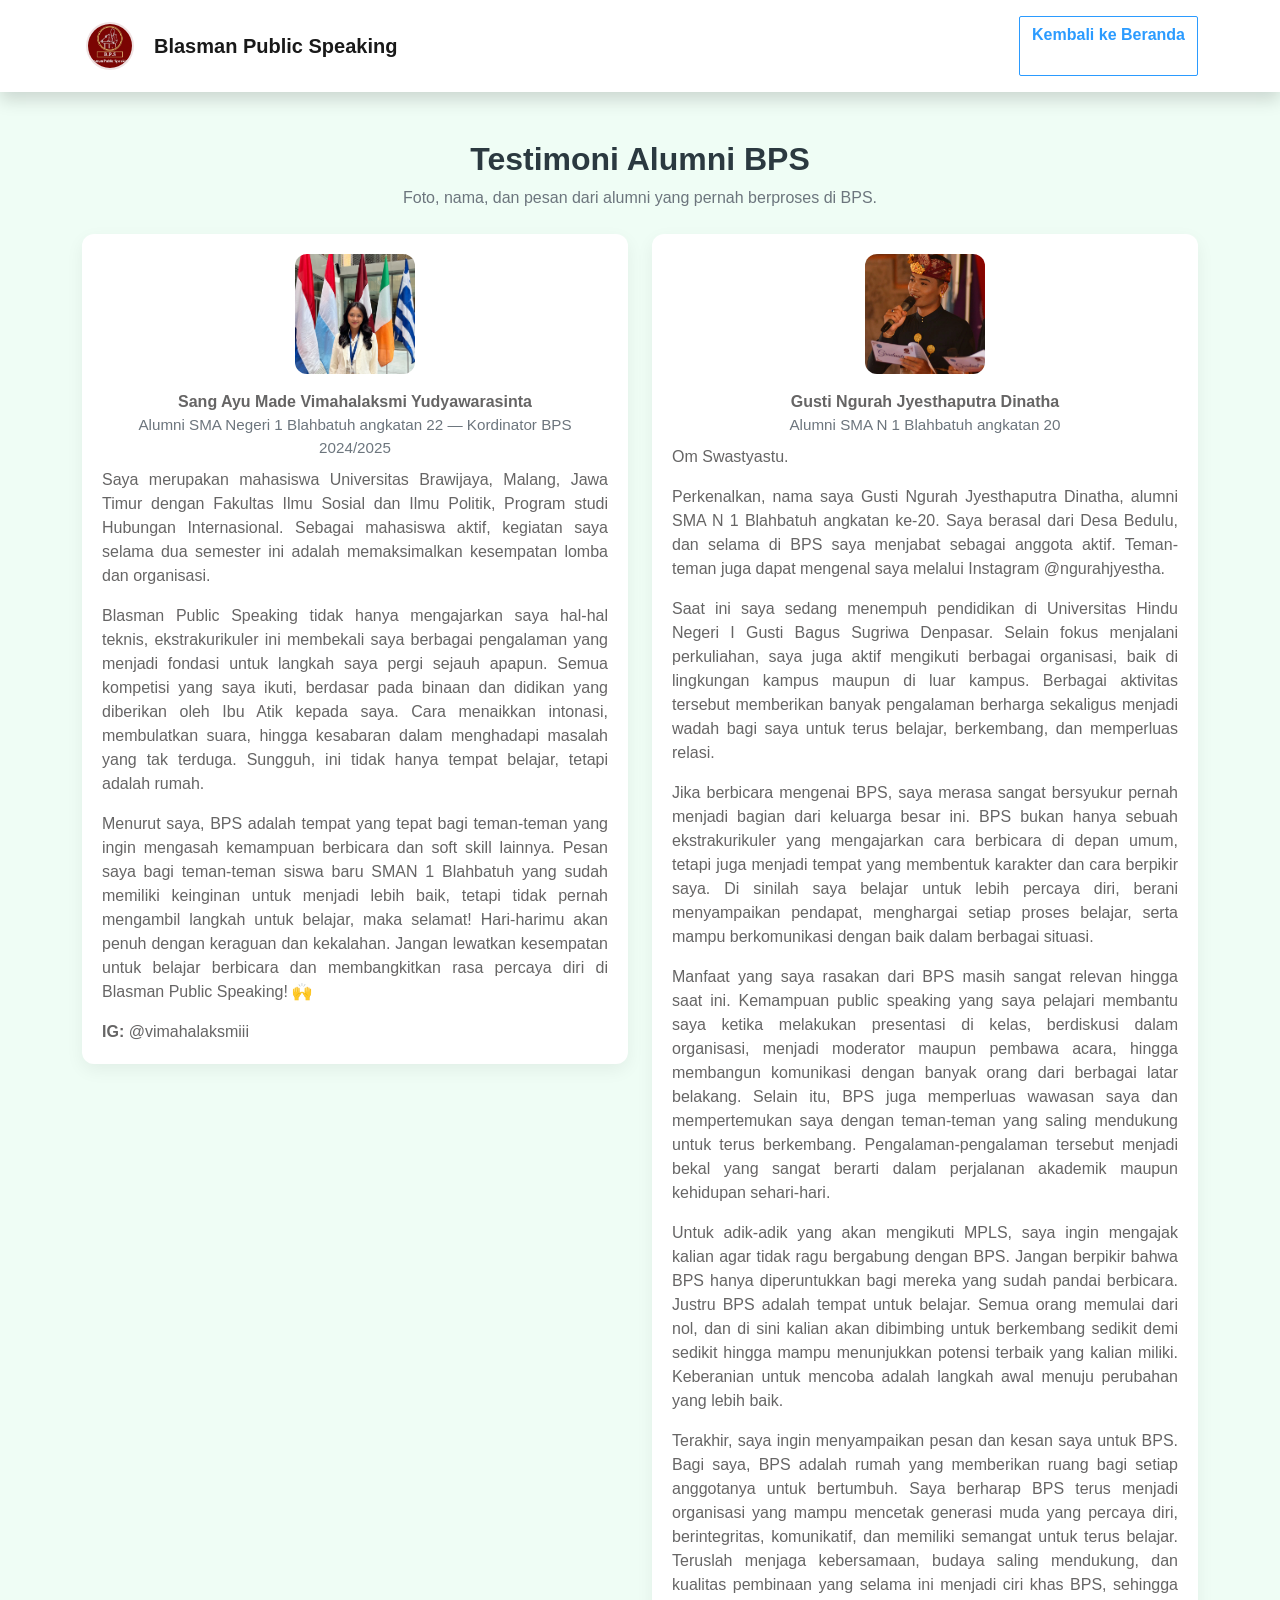
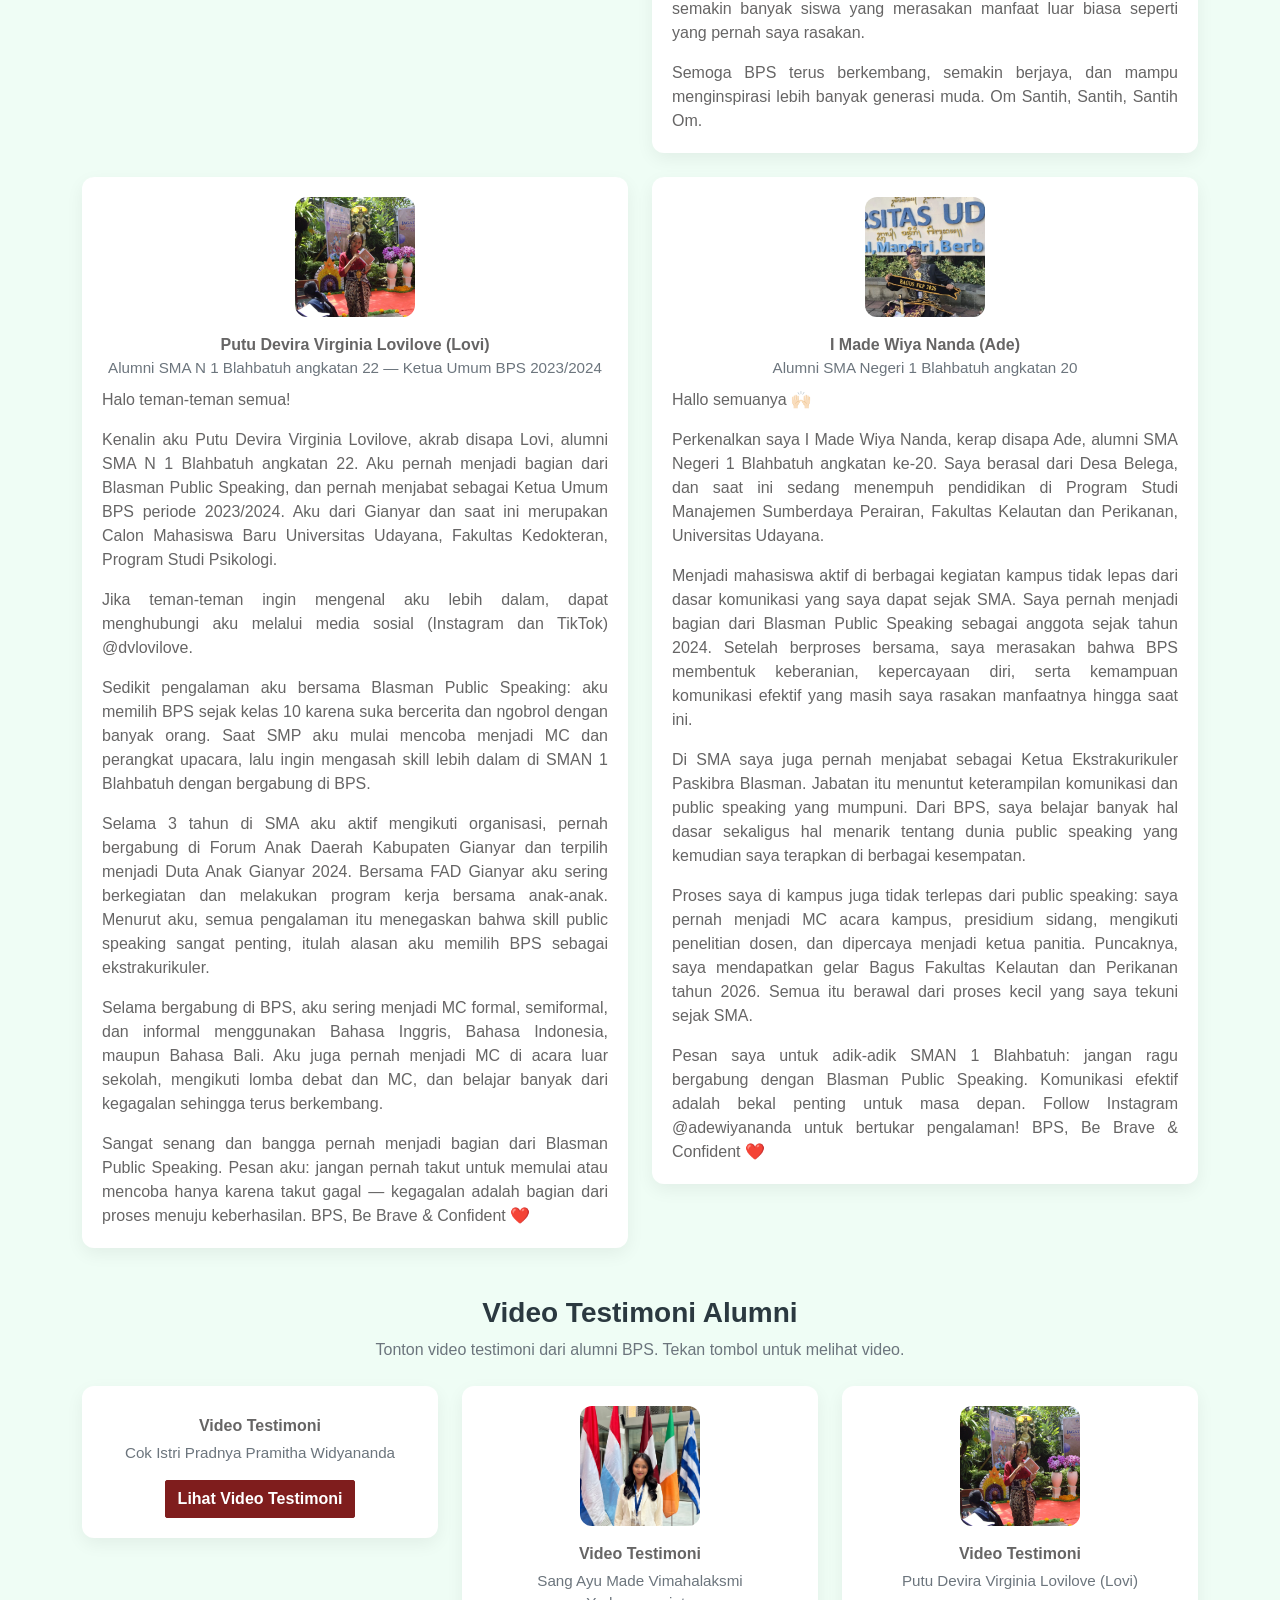
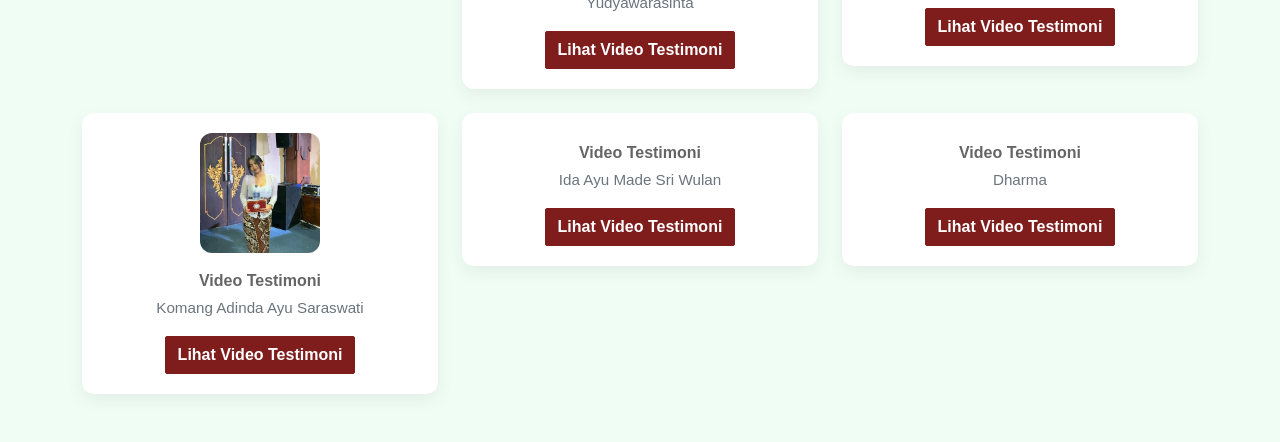
==== commit 23ef9555: "Update testimonials.html" ====
--- a/testimonials.html
+++ b/testimonials.html
@@ -13,6 +13,9 @@
         .alumni-meta { font-weight:700; margin-top:8px; text-align:center; }
         .alumni-sub { color:#6c757d; font-size:0.95rem; text-align:center; }
         .alumni-card p { text-align:justify; }
+        /* Video card: ensure title and name are centered and stacked */
+        .alumni-card.text-center .alumni-meta { display:block; text-align:center; margin-top:8px; }
+        .alumni-card.text-center .alumni-sub { display:block; text-align:center; margin-top:4px; margin-bottom:12px; }
     </style>
 </head>
 
@@ -118,7 +121,6 @@
             <div class="row g-4">
                 <div class="col-md-4">
                     <div class="alumni-card text-center">
-                        <img src="img/testimonials/video1.svg" alt="Video Testimoni 1" class="alumni-photo mb-3">
                         <div class="alumni-meta">Video Testimoni</div>
                         <p class="alumni-sub mb-3">Cok Istri Pradnya Pramitha Widyananda</p>
                         <a href="https://drive.google.com/drive/folders/1GvhoRWu2qw4TG770YlrGEFmzgTmneCWC" class="btn btn-primary">Lihat Video Testimoni</a>
@@ -134,10 +136,10 @@
                 </div>
                 <div class="col-md-4">
                     <div class="alumni-card text-center">
-                        <img src="kak gek vi.webp" alt="Video Testimoni 2" class="alumni-photo mb-3">
+                        <img src="kak lovi.webp" alt="Video Testimoni 2" class="alumni-photo mb-3">
                         <div class="alumni-meta">Video Testimoni</div>
                         <p class="alumni-sub mb-3">Putu Devira Virginia Lovilove (Lovi)</p>
-                        <a href="https://drive.google.com/file/d/1x2r6-L9HprTprLgL7ApCzO0cnFjXVGEu/view?usp=sharing" class="btn btn-primary">Lihat Video Testimoni</a>
+                        <a href="https://drive.google.com/file/d/1A9lApPbrn8Iaic-bCMjq2-BKlHqd-VLH/view?usp=sharing" class="btn btn-primary">Lihat Video Testimoni</a>
                     </div>
                 </div>
                 <div class="col-md-4">
@@ -150,7 +152,6 @@
                 </div> 
                 <div class="col-md-4">
                     <div class="alumni-card text-center">
-                        <img src="" alt="Video Testimoni 4" class="alumni-photo mb-3">
                         <div class="alumni-meta">Video Testimoni</div>
                         <p class="alumni-sub mb-3">Ida Ayu Made Sri Wulan</p>
                         <a href="https://drive.google.com/file/d/1pdM9XAoC6LpCS4PDbsBB2Jkfjj69gDBs/view?usp=sharing" class="btn btn-primary">Lihat Video Testimoni</a>
@@ -158,7 +159,6 @@
                 </div>
                 <div class="col-md-4">
                     <div class="alumni-card text-center">
-                        <img src="" alt="Video Testimoni 5" class="alumni-photo mb-3">
                         <div class="alumni-meta">Video Testimoni</div>
                         <p class="alumni-sub mb-3">Dharma</p>
                         <a href="https://drive.google.com/file/d/1xp3b-18CSuY4pFFsc0P8x38hst03BBt0/view?usp=sharing" class="btn btn-primary">Lihat Video Testimoni</a>
--- a/css/style.css
+++ b/css/style.css
@@ -67,15 +67,13 @@
     background: rgba(255,255,255,0.22);
 }
 
-.btn-square {
-    width: 38px;
-    height: 38px;
-}
-
-.btn-sm-square {
-    width: 32px;
-    height: 32px;
-}
+    .history-desc {
+        margin-top: 0.4rem;
+        margin-left: 0.5rem;
+        color: #4a3939;
+        line-height: 1.7;
+    }
+
 
 .btn-lg-square {
     width: 48px;
@@ -242,19 +240,17 @@
     .navbar .navbar-brand h1 { font-size: 17px; }
 }
 
-/* Make navbar sticky for phone and tablet for better navigation */
-@media (max-width: 992px) {
-    .navbar {
-        position: sticky !important;
-        top: 0 !important;
-        z-index: 2000;
-        background: #ffffff;
-        box-shadow: 0 6px 18px rgba(0,0,0,0.06);
-    }
-
-    /* Ensure content doesn't jump under the sticky navbar */
-    body.has-fixed-navbar, body { scroll-padding-top: 64px; }
-}
+/* Make navbar sticky for all devices */
+.navbar {
+    position: sticky !important;
+    top: 0 !important;
+    z-index: 2000;
+    background: #ffffff;
+    box-shadow: 0 6px 18px rgba(0,0,0,0.06);
+}
+
+/* Ensure content doesn't jump under the sticky navbar */
+body.has-fixed-navbar, body { scroll-padding-top: 64px; }
 
 /* Prevent hamburger from moving on press or focus */
 .navbar .navbar-toggler,
@@ -306,15 +302,6 @@
     position: sticky !important;
     top: 0 !important;
     transition: .3s;
-    box-shadow: 0 2px 8px rgba(0,0,0,0.06);
-}
-
-/* Ensure navbar stays above content and isn't covered on scroll */
-.navbar {
-    position: sticky !important;
-    top: 0 !important;
-    z-index: 1050;
-    background: #ffffff;
     box-shadow: 0 2px 8px rgba(0,0,0,0.06);
 }
 
@@ -865,23 +852,96 @@
 .testimonial-card {
     padding: 2rem;
 }
-.gallery-card {
-    overflow: hidden;
+.timeline-wrapper {
     position: relative;
-}
-.gallery-card img {
+    padding-left: 2.5rem;
+    border-left: 2px solid rgba(127,29,29,0.18);
+}
+.timeline-wrapper::before {
+    content: "";
+    position: absolute;
+    left: -9px;
+    top: 0;
+    bottom: 0;
+    width: 2px;
+    background: linear-gradient(180deg, rgba(127,29,29,0.24), rgba(127,29,29,0.65), rgba(127,29,29,0.24));
+}
+.timeline-item {
+    position: relative;
+    padding: 1.25rem 1.5rem 1.25rem 1rem;
+    margin-bottom: 1.5rem;
+    border-radius: 20px;
+    background: rgba(255,255,255,0.94);
+    box-shadow: 0 18px 30px rgba(0,0,0,0.08);
+}
+.timeline-photo {
     width: 100%;
-    height: 320px;
+    height: auto;
     object-fit: cover;
-}
-.gallery-card .gallery-caption {
+    border-radius: 18px;
+}
+.timeline-photo-group {
+    display: grid;
+    grid-template-columns: repeat(3, minmax(0, 1fr));
+    gap: 0.75rem;
+}
+.timeline-photo-group img:last-child {
+    grid-column: span 2;
+}
+.timeline-photo-small {
+    width: 100%;
+    height: auto;
+    object-fit: cover;
+    border-radius: 14px;
+}
+.timeline-item::before {
+    content: "";
     position: absolute;
-    bottom: 0;
-    left: 0;
-    right: 0;
-    padding: 1rem;
-    background: linear-gradient(180deg, transparent, rgba(18,8,8,.88));
-    color: #fff;
+    left: -35px;
+    top: 1.5rem;
+    width: 18px;
+    height: 18px;
+    border-radius: 50%;
+    border: 3px solid var(--primary);
+    background: #fff;
+    box-shadow: 0 0 0 6px rgba(127,29,29,0.08);
+}
+.timeline-item h5 {
+    margin-bottom: 0.75rem;
+    color: var(--dark);
+}
+.timeline-item p {
+    margin-bottom: 0;
+    color: #4d2b2b;
+    line-height: 1.7;
+}
+@media (max-width: 991px) {
+    .timeline-photo-group {
+        grid-template-columns: repeat(2, minmax(0, 1fr));
+    }
+    .timeline-photo-group img:last-child {
+        grid-column: span 1;
+    }
+}
+@media (max-width: 767px) {
+    .timeline-wrapper {
+        padding-left: 1.5rem;
+    }
+    .timeline-item {
+        padding: 1rem 1rem 1rem 0.8rem;
+    }
+    .timeline-item::before {
+        left: -27px;
+        top: 1.2rem;
+        width: 14px;
+        height: 14px;
+    }
+    .timeline-photo-group {
+        grid-template-columns: 1fr;
+    }
+    .timeline-item {
+        border-radius: 1.5rem;
+    }
 }
 .social-icon {
     width: 52px;
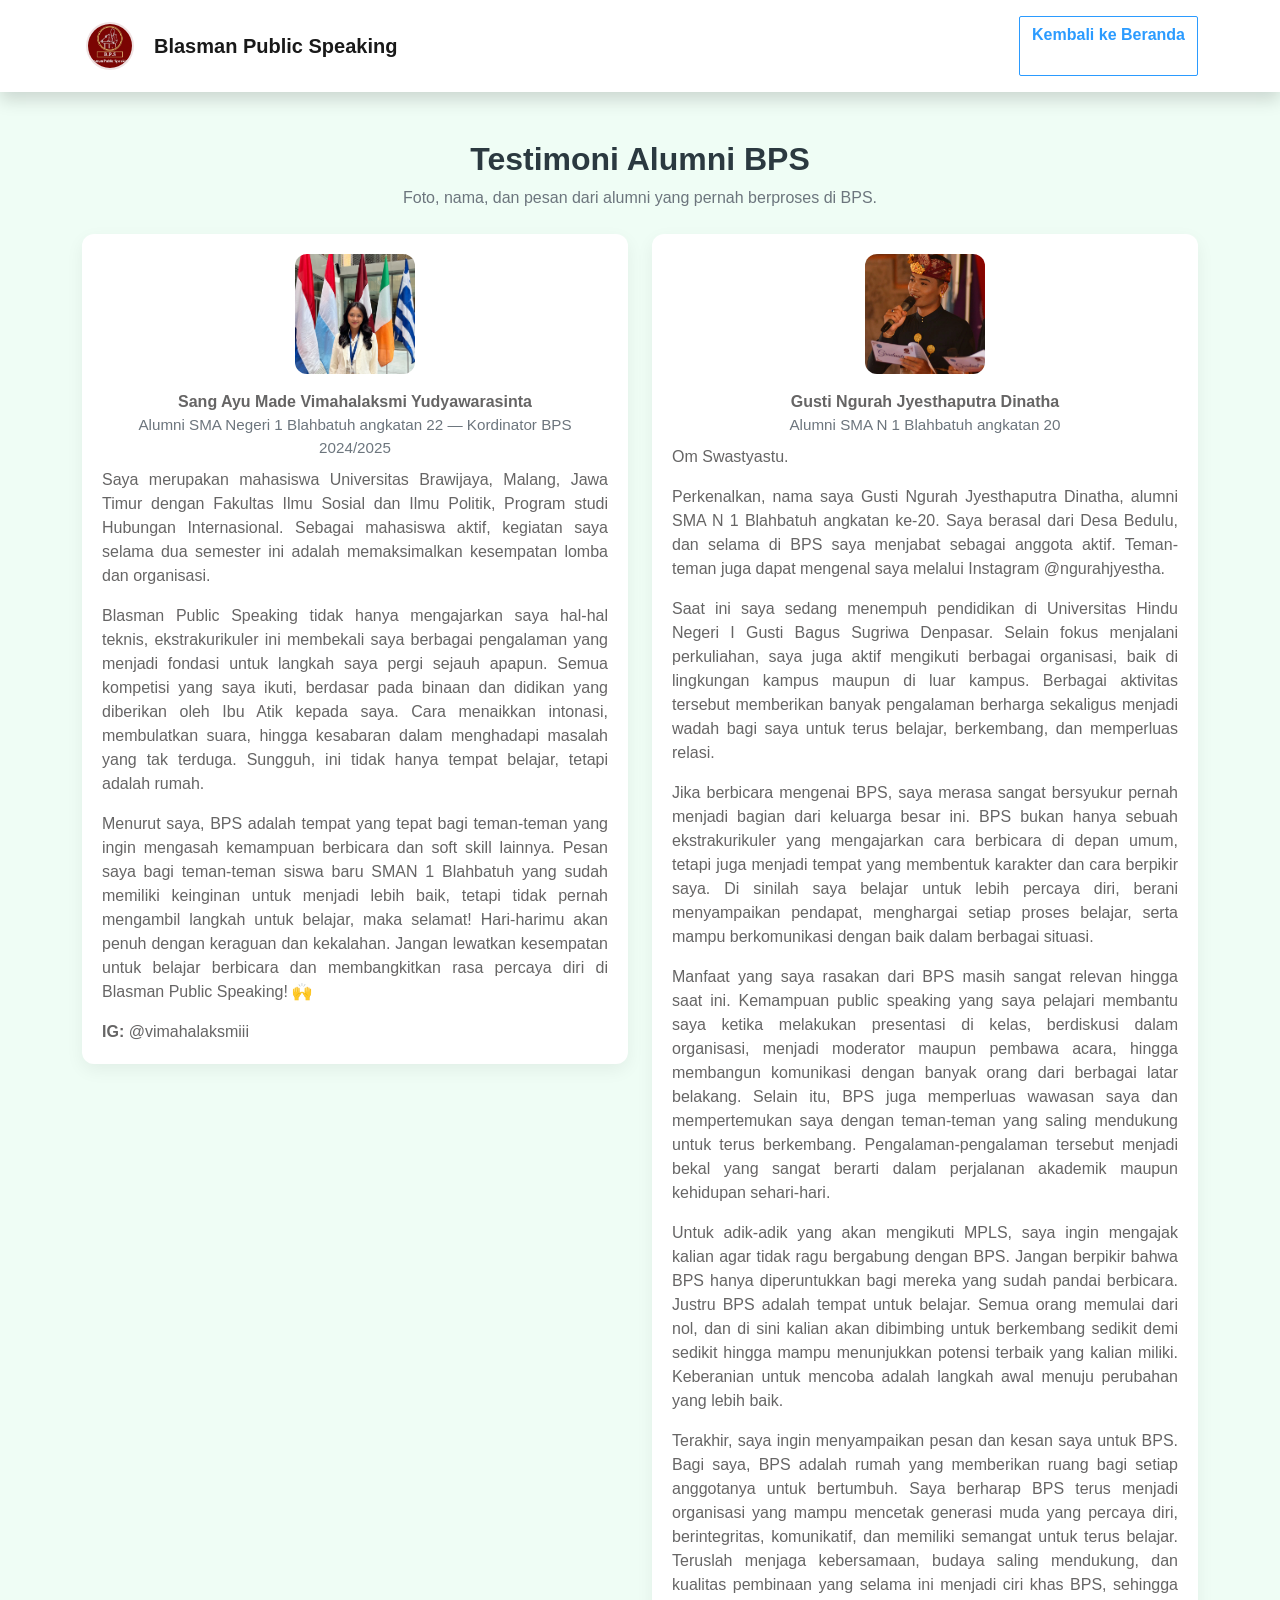
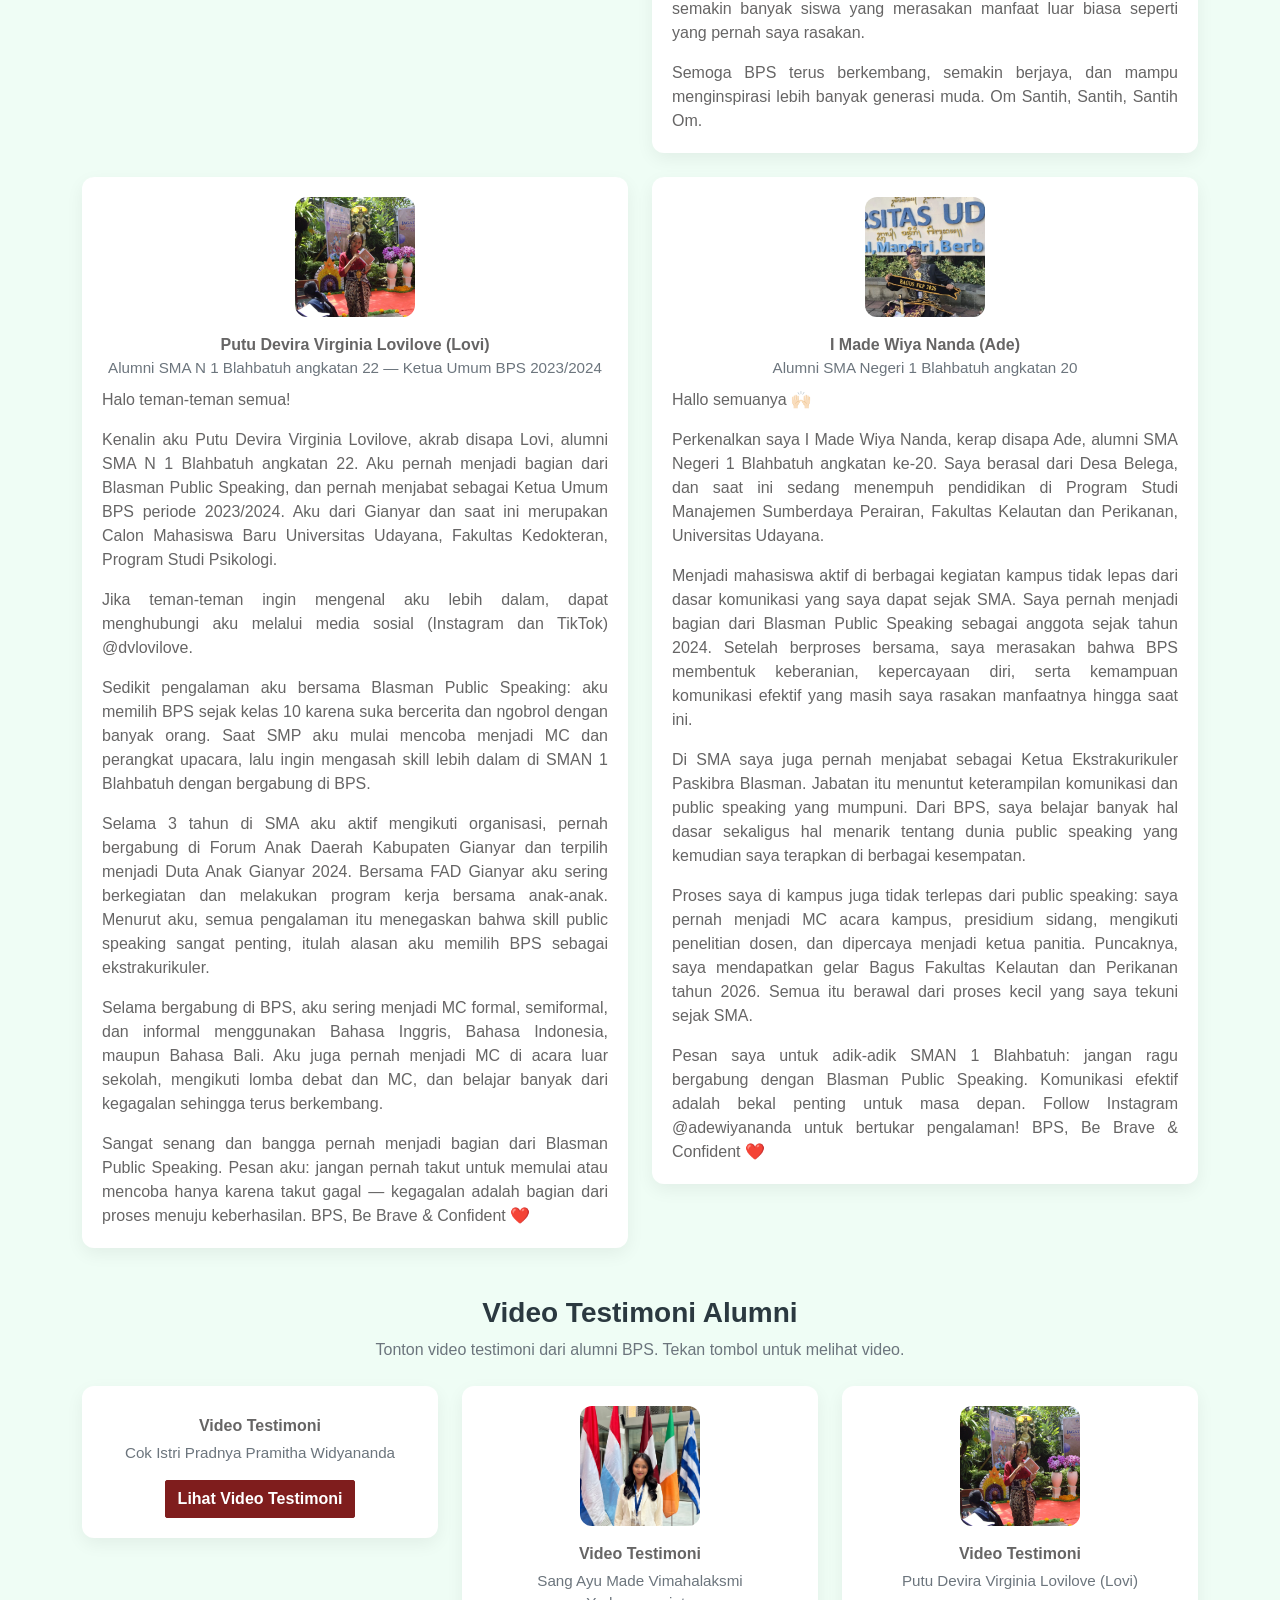
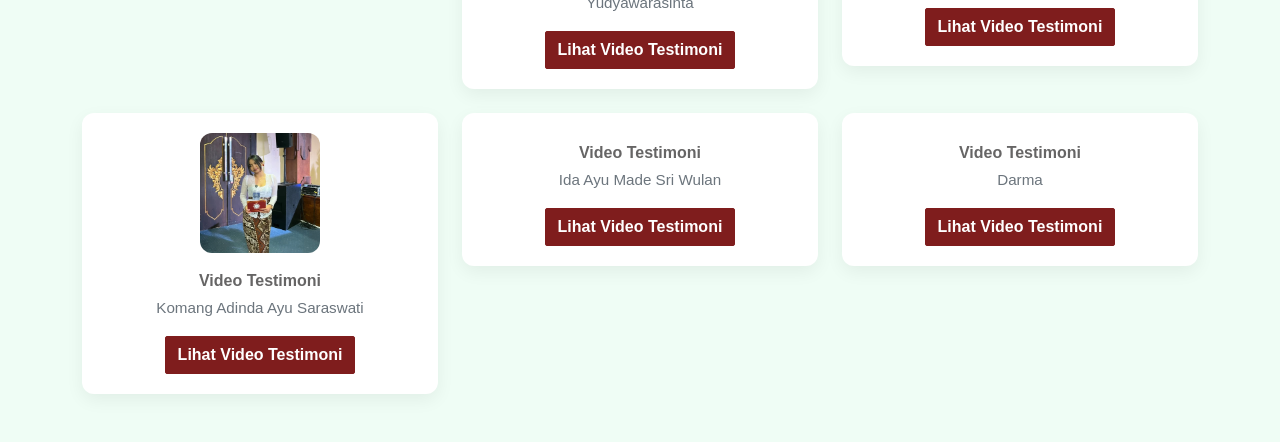
==== commit 7b35e807: "Update testimonials.html" ====
--- a/testimonials.html
+++ b/testimonials.html
@@ -160,7 +160,7 @@
                 <div class="col-md-4">
                     <div class="alumni-card text-center">
                         <div class="alumni-meta">Video Testimoni</div>
-                        <p class="alumni-sub mb-3">Dharma</p>
+                        <p class="alumni-sub mb-3">Darma</p>
                         <a href="https://drive.google.com/file/d/1xp3b-18CSuY4pFFsc0P8x38hst03BBt0/view?usp=sharing" class="btn btn-primary">Lihat Video Testimoni</a>
                     </div>
                 </div>
--- a/css/style.css
+++ b/css/style.css
@@ -960,6 +960,13 @@
     background: rgba(0,0,0,0.05);
     color: #000;
 }
+/* TikTok icon sizing inside social buttons */
+.social-icon img.tiktok-icon, .social-icon .tiktok-icon {
+    width: 22px;
+    height: 22px;
+    object-fit: contain;
+    display: block;
+}
 .contact-card {
     padding: 1.75rem;
 }
@@ -996,9 +1003,6 @@
 }
 
 /* Social links under About */
-    color: var(--primary);
-    border-color: var(--light);
-}
 
 .footer .btn.btn-link {
     display: block;
